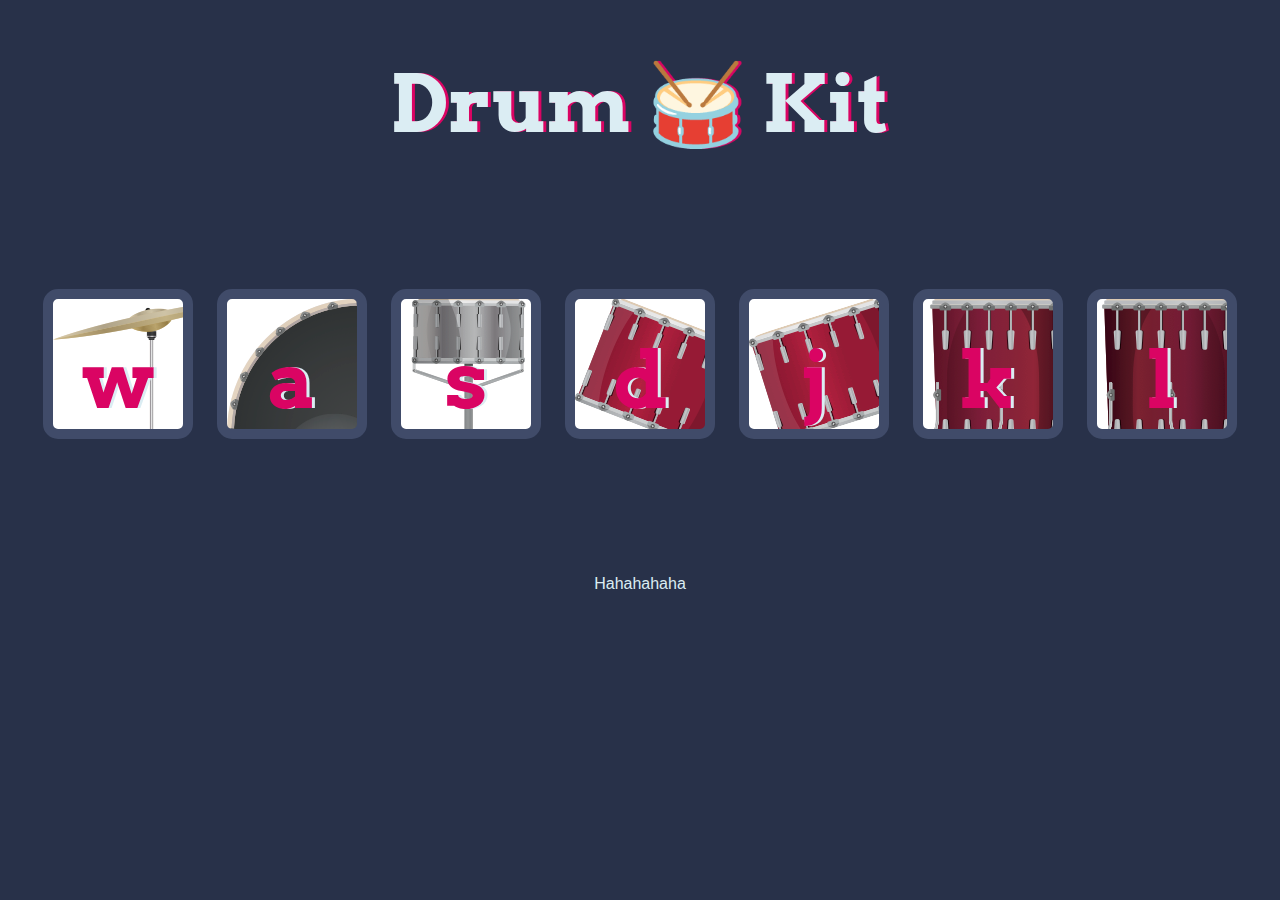
==== index.html @ 93a84a15 "some changes" ====
<!DOCTYPE html>
<html lang="en" dir="ltr">

<head>
  <meta charset="utf-8">
  <title>Drum Kit</title>
  <link rel="stylesheet" href="styles.css">
  <link href="https://fonts.googleapis.com/css?family=Arvo" rel="stylesheet">
</head>

<body>

  <h1 id="title">Drum 🥁 Kit</h1>
  <div class="set">
    <button class="w drum">w</button>
    <button class="a drum">a</button>
    <button class="s drum">s</button>
    <button class="d drum">d</button>
    <button class="j drum">j</button>
    <button class="k drum">k</button>
    <button class="l drum">l</button>
  </div>


  <footer>
    Hahahahaha
  </footer>
  <script src="index.js"></script>
</body>

</html>
---- styles.css ----
body {
  text-align: center;
  background-color: #283149;
}

h1 {
  font-size: 5rem;
  color: #DBEDF3;
  font-family: "Arvo", cursive;
  text-shadow: 3px 0 #DA0463;

}

footer {
  color: #DBEDF3;
  font-family: sans-serif;
}

.w {
  background-image: url(./images/crash.png);

}

.a {
  background-image: url(./images/kick.png);

}

.s {
  background-image: url(./images/snare.png);

}

.d {
  background-image: url(./images/tom1.png);
}

.j {
  background-image: url(./images/tom2.png);

}

.k {
  background-image: url(./images/tom3.png);

}

.l {
  background-image: url(./images/tom4.png);
}

.set {
  margin: 10% auto;
}

.game-over {
  background-color: red;
  opacity: 0.8;
}

.pressed {
  box-shadow: 0 3px 4px 0 #DBEDF3;
  opacity: 0.5;
}

.red {
  color: red;
}

.drum {
  outline: none;
  border: 10px solid #404B69;
  font-size: 5rem;
  font-family: 'Arvo', cursive;
  line-height: 2;
  font-weight: 900;
  color: #DA0463;
  text-shadow: 3px 0 #DBEDF3;
  border-radius: 15px;
  display: inline-block;
  width: 150px;
  height: 150px;
  text-align: center;
  margin: 10px;
  background-color: white;
}
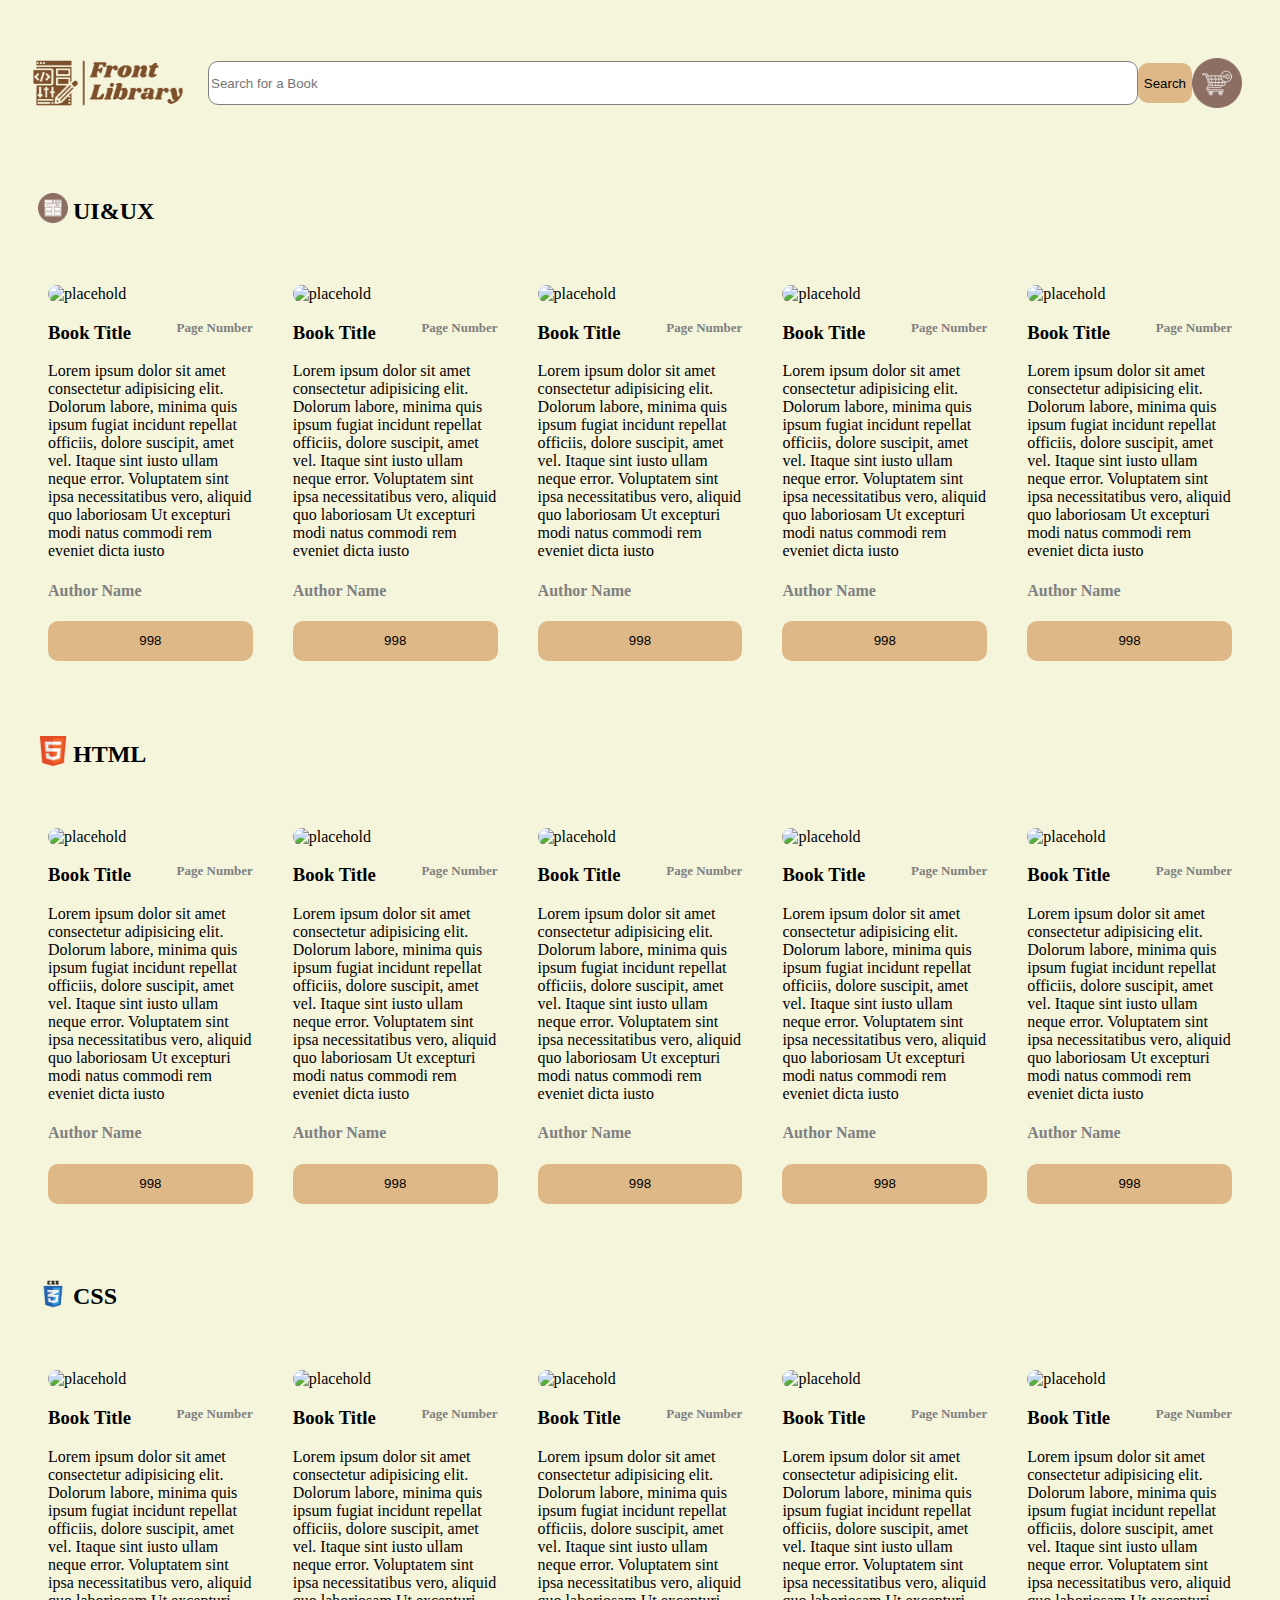
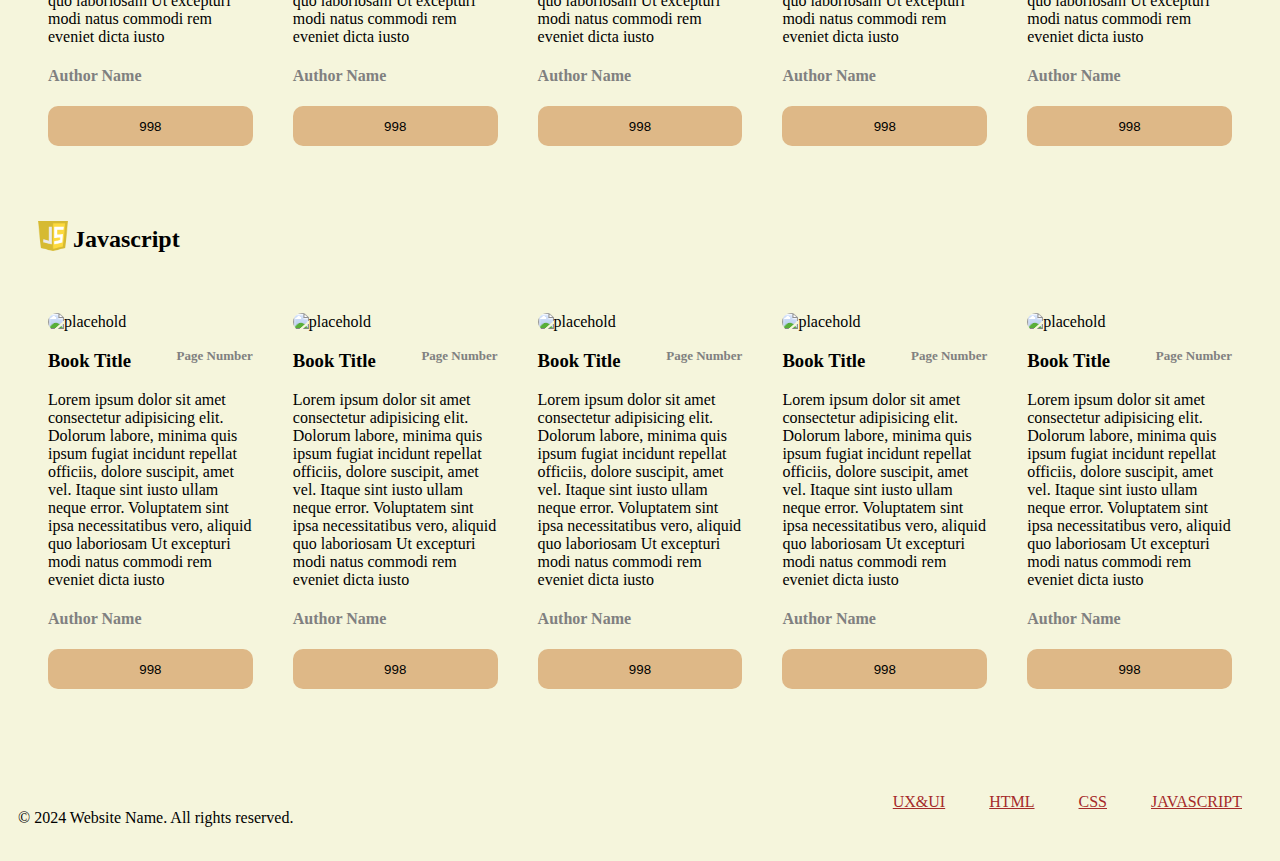
==== commit 8c376e75: "Changed proj" ====
--- a/index.html
+++ b/index.html
@@ -1,31 +1,390 @@
 <!DOCTYPE html>
-<html lang="en" dir="ltr">
-
+<html lang="en">
 <head>
-  <meta charset="utf-8">
-  <title>Drum Kit</title>
-  <link rel="stylesheet" href="styles.css">
-  <link href="https://fonts.googleapis.com/css?family=Arvo" rel="stylesheet">
+    <meta charset="UTF-8">
+    <meta name="viewport" content="width=device-width, initial-scale=1.0">
+    <link rel="stylesheet" href="style.css">
+    <link rel="apple-touch-icon" sizes="180x180" href="assets/favicon/apple-touch-icon.png">
+    <link rel="icon" type="image/png" sizes="32x32" href="assets/favicon/favicon-32x32.png">
+    <link rel="icon" type="image/png" sizes="16x16" href="assets/favicon/favicon-16x16.png">
+    <link rel="manifest" href="/site.webmanifest"> <!-- favicon -->
+    <title>Front Library</title>
 </head>
-
 <body>
-
-  <h1 id="title">Drum 🥁 Kit</h1>
-  <div class="set">
-    <button class="w drum">w</button>
-    <button class="a drum">a</button>
-    <button class="s drum">s</button>
-    <button class="d drum">d</button>
-    <button class="j drum">j</button>
-    <button class="k drum">k</button>
-    <button class="l drum">l</button>
-  </div>
-
-
-  <footer>
-    Hahahahaha
-  </footer>
-  <script src="index.js"></script>
+    <div class="container">
+        <!-- Head section -->
+        <header class="header">
+            <img class="logo" src="assets/img/logo.png" alt="UIUX logo" usemap="#home">
+            <map name="home">
+                <area shape="rect" coords="0,0,200,150" href="index.html">
+            </map>
+            <img class="shoppingChart" src="assets/img/shoppingChart.png" alt="shoppingChart" usemap="#shop">
+            <map name="shop">
+                <area shape="circle" coords="0,0,50,50" href="https://www.google.com/" target="_blank">
+            </map>
+            <input class="searchBar" type="text" Name="search" placeholder="Search for a Book">
+            <button class="searchButton">Search</button>
+        </header>
+        <!-- UX section -->
+        <header class="sub-logo" id="ux"> 
+            <img src="assets/img/UIUX.png" alt="CSS Logo">
+            <h2 class="subTitle">UI&UX</h2>
+        </header>
+        <section class="Box">
+            <div class="bookBox">
+                <img src="https:/placehold.co/250x250" alt="placehold">
+                <div class="titleContainer">
+                    <h3 class="bookTitle">Book Title</h3>
+                    <h4 class="pageNum">Page Number</h4>
+                </div>
+                <p class="description">Lorem ipsum dolor sit amet consectetur
+                    adipisicing elit. Dolorum labore, 
+                    minima quis ipsum fugiat incidunt repellat officiis,
+                dolore suscipit, amet vel. Itaque sint iusto ullam neque error.
+                Voluptatem sint ipsa necessitatibus vero, aliquid quo laboriosam 
+                Ut excepturi modi natus commodi rem eveniet dicta iusto</p>
+                <h4 class="authorName">Author Name</h4>
+                <button class="shoppingButton">998</button> 
+            </div>
+
+            <div class="bookBox">
+                <img src="https:/placehold.co/250x250" alt="placehold">
+                <div class="titleContainer">
+                    <h3 class="bookTitle">Book Title</h3>
+                    <h4 class="pageNum">Page Number</h4>
+                </div>
+                <p class="description">Lorem ipsum dolor sit amet consectetur
+                    adipisicing elit. Dolorum labore, 
+                    minima quis ipsum fugiat incidunt repellat officiis,
+                dolore suscipit, amet vel. Itaque sint iusto ullam neque error.
+                Voluptatem sint ipsa necessitatibus vero, aliquid quo laboriosam 
+                Ut excepturi modi natus commodi rem eveniet dicta iusto</p>
+                <h4 class="authorName">Author Name</h4>
+                <button class="shoppingButton">998</button> 
+            </div>
+
+            <div class="bookBox">
+                <img src="https:/placehold.co/250x250" alt="placehold">
+                <div class="titleContainer">
+                    <h3 class="bookTitle">Book Title</h3>
+                    <h4 class="pageNum">Page Number</h4>
+                </div>
+                <p class="description">Lorem ipsum dolor sit amet consectetur
+                    adipisicing elit. Dolorum labore, 
+                    minima quis ipsum fugiat incidunt repellat officiis,
+                dolore suscipit, amet vel. Itaque sint iusto ullam neque error.
+                Voluptatem sint ipsa necessitatibus vero, aliquid quo laboriosam 
+                Ut excepturi modi natus commodi rem eveniet dicta iusto</p>
+                <h4 class="authorName">Author Name</h4>
+                <button class="shoppingButton">998</button> 
+            </div>
+
+            <div class="bookBox">
+                <img src="https:/placehold.co/250x250" alt="placehold">
+                <div class="titleContainer">
+                    <h3 class="bookTitle">Book Title</h3>
+                    <h4 class="pageNum">Page Number</h4>
+                </div>
+                <p class="description">Lorem ipsum dolor sit amet consectetur
+                    adipisicing elit. Dolorum labore, 
+                    minima quis ipsum fugiat incidunt repellat officiis,
+                dolore suscipit, amet vel. Itaque sint iusto ullam neque error.
+                Voluptatem sint ipsa necessitatibus vero, aliquid quo laboriosam 
+                Ut excepturi modi natus commodi rem eveniet dicta iusto</p>
+                <h4 class="authorName">Author Name</h4>
+                <button class="shoppingButton">998</button> 
+            </div>
+
+            <div class="bookBox">
+                <img src="https:/placehold.co/250x250" alt="placehold">
+                <div class="titleContainer">
+                    <h3 class="bookTitle">Book Title</h3>
+                    <h4 class="pageNum">Page Number</h4>
+                </div>
+                <p class="description">Lorem ipsum dolor sit amet consectetur
+                    adipisicing elit. Dolorum labore, 
+                    minima quis ipsum fugiat incidunt repellat officiis,
+                dolore suscipit, amet vel. Itaque sint iusto ullam neque error.
+                Voluptatem sint ipsa necessitatibus vero, aliquid quo laboriosam 
+                Ut excepturi modi natus commodi rem eveniet dicta iusto</p>
+                <h4 class="authorName">Author Name</h4>
+                <button class="shoppingButton">998</button> 
+            </div>
+        </section>
+
+        <!-- Html section -->
+        <header class="sub-logo" id="html">
+            <img src="assets/img/html-logo.png" alt="HTML Logo">
+            <h2 class="subTitle">HTML</h2>
+        </header>
+        <section class="Box">
+            <div class="bookBox">
+                <img src="https:/placehold.co/250x250" alt="placehold">
+                <div class="titleContainer">
+                    <h3 class="bookTitle">Book Title</h3>
+                    <h4 class="pageNum">Page Number</h4>
+                </div>
+                <p class="description">Lorem ipsum dolor sit amet consectetur
+                    adipisicing elit. Dolorum labore, 
+                    minima quis ipsum fugiat incidunt repellat officiis,
+                dolore suscipit, amet vel. Itaque sint iusto ullam neque error.
+                Voluptatem sint ipsa necessitatibus vero, aliquid quo laboriosam 
+                Ut excepturi modi natus commodi rem eveniet dicta iusto</p>
+                <h4 class="authorName">Author Name</h4>
+                <button class="shoppingButton">998</button> 
+            </div>
+
+            <div class="bookBox">
+                <img src="https:/placehold.co/250x250" alt="placehold">
+                <div class="titleContainer">
+                    <h3 class="bookTitle">Book Title</h3>
+                    <h4 class="pageNum">Page Number</h4>
+                </div>
+                <p class="description">Lorem ipsum dolor sit amet consectetur
+                    adipisicing elit. Dolorum labore, 
+                    minima quis ipsum fugiat incidunt repellat officiis,
+                dolore suscipit, amet vel. Itaque sint iusto ullam neque error.
+                Voluptatem sint ipsa necessitatibus vero, aliquid quo laboriosam 
+                Ut excepturi modi natus commodi rem eveniet dicta iusto</p>
+                <h4 class="authorName">Author Name</h4>
+                <button class="shoppingButton">998</button> 
+            </div>
+
+            <div class="bookBox">
+                <img src="https:/placehold.co/250x250" alt="placehold">
+                <div class="titleContainer">
+                    <h3 class="bookTitle">Book Title</h3>
+                    <h4 class="pageNum">Page Number</h4>
+                </div>
+                <p class="description">Lorem ipsum dolor sit amet consectetur
+                    adipisicing elit. Dolorum labore, 
+                    minima quis ipsum fugiat incidunt repellat officiis,
+                dolore suscipit, amet vel. Itaque sint iusto ullam neque error.
+                Voluptatem sint ipsa necessitatibus vero, aliquid quo laboriosam 
+                Ut excepturi modi natus commodi rem eveniet dicta iusto</p>
+                <h4 class="authorName">Author Name</h4>
+                <button class="shoppingButton">998</button> 
+            </div>
+
+            <div class="bookBox">
+                <img src="https:/placehold.co/250x250" alt="placehold">
+                <div class="titleContainer">
+                    <h3 class="bookTitle">Book Title</h3>
+                    <h4 class="pageNum">Page Number</h4>
+                </div>
+                <p class="description">Lorem ipsum dolor sit amet consectetur
+                    adipisicing elit. Dolorum labore, 
+                    minima quis ipsum fugiat incidunt repellat officiis,
+                dolore suscipit, amet vel. Itaque sint iusto ullam neque error.
+                Voluptatem sint ipsa necessitatibus vero, aliquid quo laboriosam 
+                Ut excepturi modi natus commodi rem eveniet dicta iusto</p>
+                <h4 class="authorName">Author Name</h4>
+                <button class="shoppingButton">998</button> 
+            </div>
+
+            <div class="bookBox">
+                <img src="https:/placehold.co/250x250" alt="placehold">
+                <div class="titleContainer">
+                    <h3 class="bookTitle">Book Title</h3>
+                    <h4 class="pageNum">Page Number</h4>
+                </div>
+                <p class="description">Lorem ipsum dolor sit amet consectetur
+                    adipisicing elit. Dolorum labore, 
+                    minima quis ipsum fugiat incidunt repellat officiis,
+                dolore suscipit, amet vel. Itaque sint iusto ullam neque error.
+                Voluptatem sint ipsa necessitatibus vero, aliquid quo laboriosam 
+                Ut excepturi modi natus commodi rem eveniet dicta iusto</p>
+                <h4 class="authorName">Author Name</h4>
+                <button class="shoppingButton">998</button> 
+            </div>
+        </section>
+
+        <!-- css section -->
+        <header class="sub-logo" id="css">
+            <img src="assets/img/css-logo.png" alt="css Logo">
+            <h2 class="subTitle">CSS</h2>
+        </header>
+        <section class="Box">
+            <div class="bookBox">
+                <img src="https:/placehold.co/250x250" alt="placehold">
+                <div class="titleContainer">
+                    <h3 class="bookTitle">Book Title</h3>
+                    <h4 class="pageNum">Page Number</h4>
+                </div>
+                <p class="description">Lorem ipsum dolor sit amet consectetur
+                    adipisicing elit. Dolorum labore, 
+                    minima quis ipsum fugiat incidunt repellat officiis,
+                dolore suscipit, amet vel. Itaque sint iusto ullam neque error.
+                Voluptatem sint ipsa necessitatibus vero, aliquid quo laboriosam 
+                Ut excepturi modi natus commodi rem eveniet dicta iusto</p>
+                <h4 class="authorName">Author Name</h4>
+                <button class="shoppingButton">998</button> 
+            </div>
+
+            <div class="bookBox">
+                <img src="https:/placehold.co/250x250" alt="placehold">
+                <div class="titleContainer">
+                    <h3 class="bookTitle">Book Title</h3>
+                    <h4 class="pageNum">Page Number</h4>
+                </div>
+                <p class="description">Lorem ipsum dolor sit amet consectetur
+                    adipisicing elit. Dolorum labore, 
+                    minima quis ipsum fugiat incidunt repellat officiis,
+                dolore suscipit, amet vel. Itaque sint iusto ullam neque error.
+                Voluptatem sint ipsa necessitatibus vero, aliquid quo laboriosam 
+                Ut excepturi modi natus commodi rem eveniet dicta iusto</p>
+                <h4 class="authorName">Author Name</h4>
+                <button class="shoppingButton">998</button> 
+            </div>
+
+            <div class="bookBox">
+                <img src="https:/placehold.co/250x250" alt="placehold">
+                <div class="titleContainer">
+                    <h3 class="bookTitle">Book Title</h3>
+                    <h4 class="pageNum">Page Number</h4>
+                </div>
+                <p class="description">Lorem ipsum dolor sit amet consectetur
+                    adipisicing elit. Dolorum labore, 
+                    minima quis ipsum fugiat incidunt repellat officiis,
+                dolore suscipit, amet vel. Itaque sint iusto ullam neque error.
+                Voluptatem sint ipsa necessitatibus vero, aliquid quo laboriosam 
+                Ut excepturi modi natus commodi rem eveniet dicta iusto</p>
+                <h4 class="authorName">Author Name</h4>
+                <button class="shoppingButton">998</button> 
+            </div>
+
+            <div class="bookBox">
+                <img src="https:/placehold.co/250x250" alt="placehold">
+                <div class="titleContainer">
+                    <h3 class="bookTitle">Book Title</h3>
+                    <h4 class="pageNum">Page Number</h4>
+                </div>
+                <p class="description">Lorem ipsum dolor sit amet consectetur
+                    adipisicing elit. Dolorum labore, 
+                    minima quis ipsum fugiat incidunt repellat officiis,
+                dolore suscipit, amet vel. Itaque sint iusto ullam neque error.
+                Voluptatem sint ipsa necessitatibus vero, aliquid quo laboriosam 
+                Ut excepturi modi natus commodi rem eveniet dicta iusto</p>
+                <h4 class="authorName">Author Name</h4>
+                <button class="shoppingButton">998</button> 
+            </div>
+
+            <div class="bookBox">
+                <img src="https:/placehold.co/250x250" alt="placehold">
+                <div class="titleContainer">
+                    <h3 class="bookTitle">Book Title</h3>
+                    <h4 class="pageNum">Page Number</h4>
+                </div>
+                <p class="description">Lorem ipsum dolor sit amet consectetur
+                    adipisicing elit. Dolorum labore, 
+                    minima quis ipsum fugiat incidunt repellat officiis,
+                dolore suscipit, amet vel. Itaque sint iusto ullam neque error.
+                Voluptatem sint ipsa necessitatibus vero, aliquid quo laboriosam 
+                Ut excepturi modi natus commodi rem eveniet dicta iusto</p>
+                <h4 class="authorName">Author Name</h4>
+                <button class="shoppingButton">998</button> 
+            </div>
+        </section>
+
+        <!-- javascript section -->
+        <header class="sub-logo" id="js">
+            <img src="assets/img/js-logo.png" alt="JS Logo">
+            <h2 class="subTitle">Javascript</h2>
+        </header>
+        <section class="Box">
+            <div class="bookBox">
+                <img src="https:/placehold.co/250x250" alt="placehold">
+                <div class="titleContainer">
+                    <h3 class="bookTitle">Book Title</h3>
+                    <h4 class="pageNum">Page Number</h4>
+                </div>
+                <p class="description">Lorem ipsum dolor sit amet consectetur
+                    adipisicing elit. Dolorum labore, 
+                    minima quis ipsum fugiat incidunt repellat officiis,
+                dolore suscipit, amet vel. Itaque sint iusto ullam neque error.
+                Voluptatem sint ipsa necessitatibus vero, aliquid quo laboriosam 
+                Ut excepturi modi natus commodi rem eveniet dicta iusto</p>
+                <h4 class="authorName">Author Name</h4>
+                <button class="shoppingButton">998</button> 
+            </div>
+
+            <div class="bookBox">
+                <img src="https:/placehold.co/250x250" alt="placehold">
+                <div class="titleContainer">
+                    <h3 class="bookTitle">Book Title</h3>
+                    <h4 class="pageNum">Page Number</h4>
+                </div>
+                <p class="description">Lorem ipsum dolor sit amet consectetur
+                    adipisicing elit. Dolorum labore, 
+                    minima quis ipsum fugiat incidunt repellat officiis,
+                dolore suscipit, amet vel. Itaque sint iusto ullam neque error.
+                Voluptatem sint ipsa necessitatibus vero, aliquid quo laboriosam 
+                Ut excepturi modi natus commodi rem eveniet dicta iusto</p>
+                <h4 class="authorName">Author Name</h4>
+                <button class="shoppingButton">998</button> 
+            </div>
+
+            <div class="bookBox">
+                <img src="https:/placehold.co/250x250" alt="placehold">
+                <div class="titleContainer">
+                    <h3 class="bookTitle">Book Title</h3>
+                    <h4 class="pageNum">Page Number</h4>
+                </div>
+                <p class="description">Lorem ipsum dolor sit amet consectetur
+                    adipisicing elit. Dolorum labore, 
+                    minima quis ipsum fugiat incidunt repellat officiis,
+                dolore suscipit, amet vel. Itaque sint iusto ullam neque error.
+                Voluptatem sint ipsa necessitatibus vero, aliquid quo laboriosam 
+                Ut excepturi modi natus commodi rem eveniet dicta iusto</p>
+                <h4 class="authorName">Author Name</h4>
+                <button class="shoppingButton">998</button> 
+            </div>
+
+            <div class="bookBox">
+                <img src="https:/placehold.co/250x250" alt="placehold">
+                <div class="titleContainer">
+                    <h3 class="bookTitle">Book Title</h3>
+                    <h4 class="pageNum">Page Number</h4>
+                </div>
+                <p class="description">Lorem ipsum dolor sit amet consectetur
+                    adipisicing elit. Dolorum labore, 
+                    minima quis ipsum fugiat incidunt repellat officiis,
+                dolore suscipit, amet vel. Itaque sint iusto ullam neque error.
+                Voluptatem sint ipsa necessitatibus vero, aliquid quo laboriosam 
+                Ut excepturi modi natus commodi rem eveniet dicta iusto</p>
+                <h4 class="authorName">Author Name</h4>
+                <button class="shoppingButton">998</button> 
+            </div>
+
+            <div class="bookBox">
+                <img src="https:/placehold.co/250x250" alt="placehold">
+                <div class="titleContainer">
+                    <h3 class="bookTitle">Book Title</h3>
+                    <h4 class="pageNum">Page Number</h4>
+                </div>
+                <p class="description">Lorem ipsum dolor sit amet consectetur
+                    adipisicing elit. Dolorum labore, 
+                    minima quis ipsum fugiat incidunt repellat officiis,
+                dolore suscipit, amet vel. Itaque sint iusto ullam neque error.
+                Voluptatem sint ipsa necessitatibus vero, aliquid quo laboriosam 
+                Ut excepturi modi natus commodi rem eveniet dicta iusto</p>
+                <h4 class="authorName">Author Name</h4>
+                <button class="shoppingButton">998</button> 
+            </div>
+        </section>
+        <br><br><br>
+
+        <!-- End of website section -->
+        <footer>
+            <p>&copy; 2024 Website Name. All rights reserved.</p>
+            <nav>
+                <a href="#ux">UX&UI</a>
+                <a href="#html">HTML</a>
+                <a href="#css">CSS</a>
+                <a href="#js">JAVASCRIPT</a>
+                
+            </nav>
+        </footer>
+    </div>
 </body>
-
-</html>
+</html>--- a/style.css
+++ b/style.css
@@ -0,0 +1,220 @@
+body{
+    background-color: beige;
+}
+
+.container{
+    display : flex;
+    flex-direction : column;
+}
+
+.header {
+    display: flex;
+    justify-content: space-between;
+    align-items: center;
+}
+
+.logo{
+    order: 1;
+    width: 200px;
+    height: 150px;
+
+}
+
+.shoppingChart{
+    order: 4;
+    width: 50px;
+    height: 50px;
+    margin-right: 30px;
+
+}
+
+.shoppingChart:hover{
+    transform: scale(1.1);
+}
+
+.searchBar{
+    order: 2;
+    width: 75%;
+    height: 40px;
+    border-radius: 10px;
+    border: 0.5px solid gray;
+
+}
+
+.searchBar:hover{
+    border: 1px solid black;
+}
+
+.searchButton{
+    order: 3;
+    height: 40px;
+    background-color: burlywood;
+    border-radius: 10px;
+    border: none;
+}
+
+.subTitle{
+    font-size: 24px;
+}
+
+.Box{
+    margin : 10px;
+    padding : 10px;
+    display: flex;
+}
+
+.bookBox{
+    border : none;
+    margin : 10px;
+    padding : 10px;
+    display: flex;
+    flex-direction : column;
+    border-radius: 10px;
+    transition: transform 0.5s;
+}
+
+.bookBox:hover{
+    transform: scale(1.1);
+    box-shadow: 5px 5px 5px 5px gray;
+}
+
+.sub-logo{
+    display: flex;
+    flex-direction: row;
+    margin-top: 20px;
+    margin-bottom: 0px;
+}
+
+.sub-logo img{
+    width: 30px;
+    height: 30px;
+    margin-left: 30px;
+    margin-right: 5px;
+    margin-top: 15px
+}
+
+.bookBox img{
+    border-radius: 10px;
+}
+
+.titleContainer{
+    display: flex;
+    flex-direction: row;
+    justify-content: space-between;
+}
+
+.pageNum{
+    color: gray;
+    font-size: small;
+}
+
+.description{
+    margin: 0;
+}
+
+.authorName{
+    color: gray;
+    font-size: medium;
+}
+
+.shoppingButton{
+    height: 40px;
+    background-color: burlywood;
+    border-radius: 10px;
+    border: none;
+}
+
+.shoppingButton:hover, .searchButton:hover{
+    background-color: brown;
+    color: white;
+}
+
+footer{
+    display: flex;
+    justify-content: space-between;
+    padding: 10px;
+}
+
+footer a{
+    margin: 20px;
+    color: brown;
+}
+
+/* media queries */
+@media (max-width: 600px) {
+
+    .logo{
+        width: 120px;
+        height: 100px;
+        order: 0;
+    }
+
+    .shoppingChart{
+        width: 30px;
+        height: 30px;
+    }
+
+    .searchBar{
+        order: 1;
+        width: 200px;
+        height: 25px;
+        font-size: 10px;
+    }
+
+    .searchButton{
+        order: 2;
+        height: 25px;
+        font-size: 10px;
+        visibility: hidden;
+    }
+
+    .subTitle{
+        font-size: 18px;
+        width: 100px;
+        margin-top: 8px;
+        margin-left: 8px;
+    }
+
+    .Box{
+        flex-direction: column;
+        width: 90%;
+
+
+    }
+
+    .bookBox{
+        width: 90%;
+    }
+
+    .sub-logo{
+       margin-left: 18px; 
+
+    }
+
+    .sub-logo img{
+        margin-left: 0px;
+        margin-right: 0px;
+        margin-top: 0px;
+    }
+
+    .titleContainer{
+        flex-direction: column;
+    }
+
+    .description{
+        margin-top: 10px;
+
+    }
+
+    footer{
+        flex-direction: column;
+        width: 80%;
+    }
+
+    footer a{
+        margin: 2px;
+    }
+
+
+
+}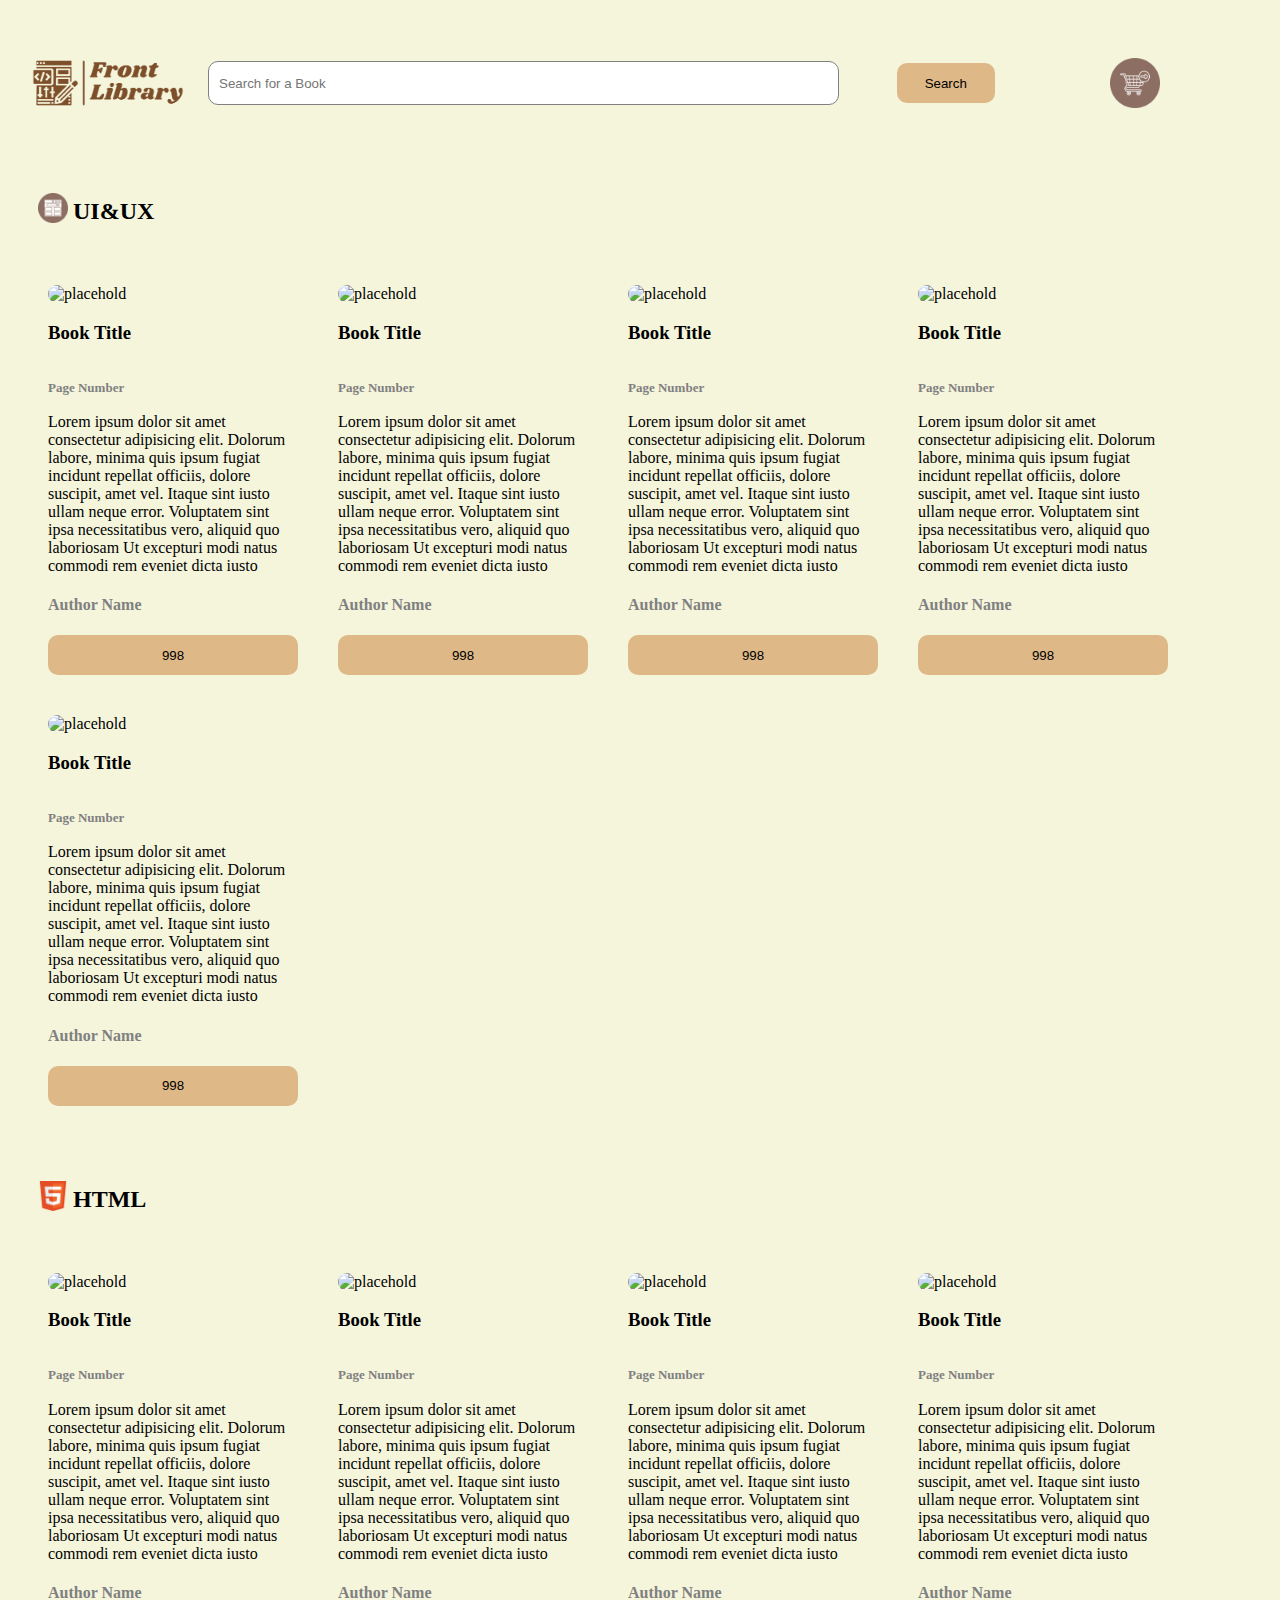
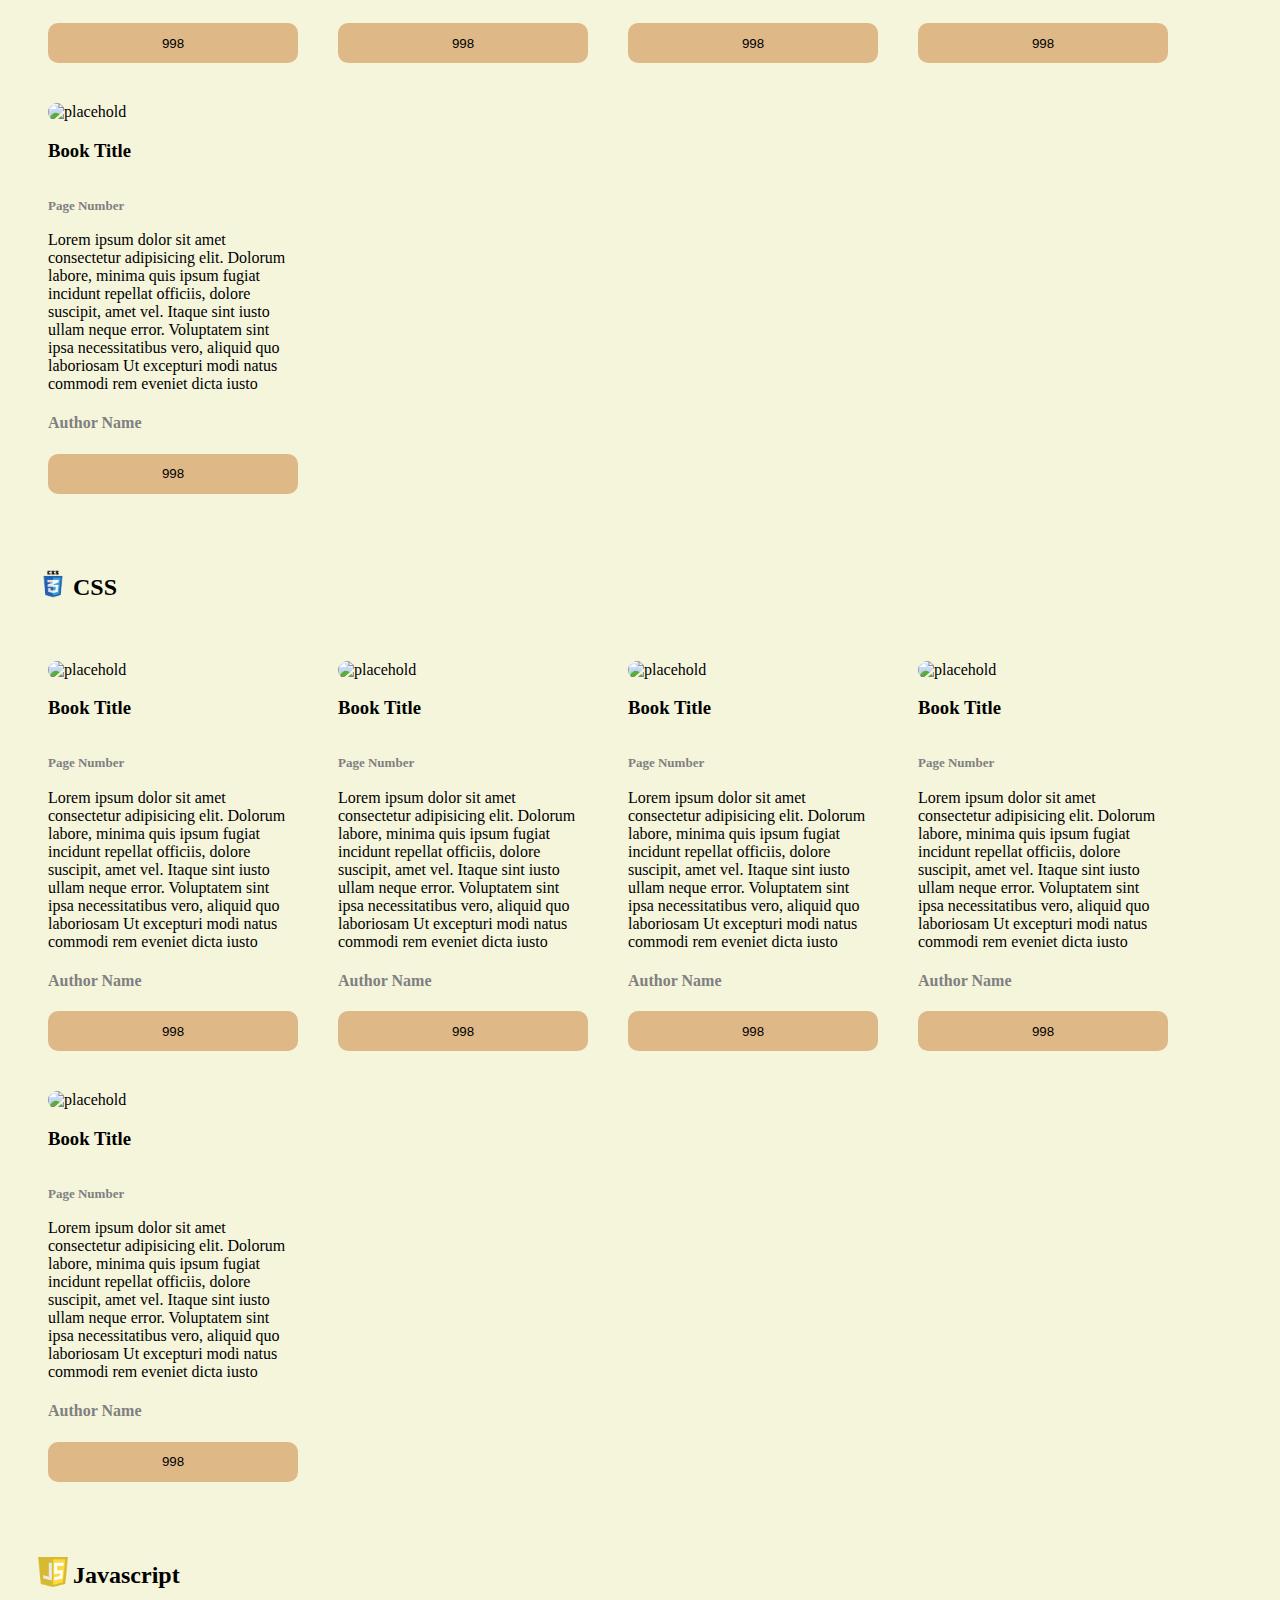
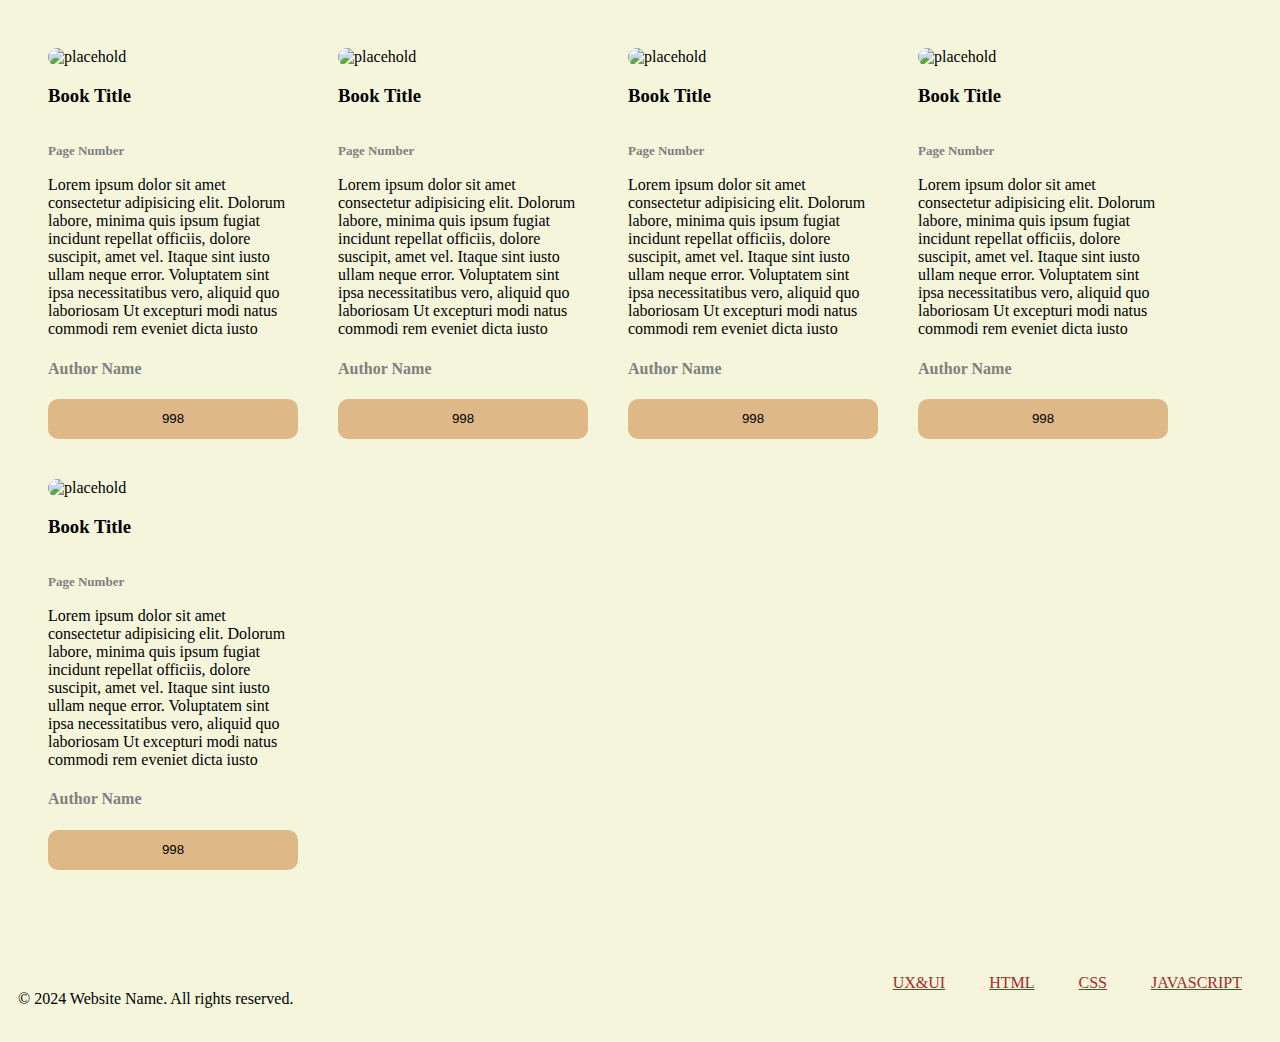
==== commit a64cd6bb: "Added shopping chart page" ====
--- a/index.html
+++ b/index.html
@@ -3,6 +3,7 @@
 <head>
     <meta charset="UTF-8">
     <meta name="viewport" content="width=device-width, initial-scale=1.0">
+    <meta name="description" content="Your Frontend Book Store">
     <link rel="stylesheet" href="style.css">
     <link rel="apple-touch-icon" sizes="180x180" href="assets/favicon/apple-touch-icon.png">
     <link rel="icon" type="image/png" sizes="32x32" href="assets/favicon/favicon-32x32.png">
@@ -16,11 +17,11 @@
         <header class="header">
             <img class="logo" src="assets/img/logo.png" alt="UIUX logo" usemap="#home">
             <map name="home">
-                <area shape="rect" coords="0,0,200,150" href="index.html">
+                <area shape="rect" coords="0,0,200,150" href="index.html" alt="UIUX logo">
             </map>
             <img class="shoppingChart" src="assets/img/shoppingChart.png" alt="shoppingChart" usemap="#shop">
             <map name="shop">
-                <area shape="circle" coords="0,0,50,50" href="https://www.google.com/" target="_blank">
+                <area shape="circle" coords="0,50,50" href="shoppingChart.html" target="_blank" alt="shoppingChart">
             </map>
             <input class="searchBar" type="text" Name="search" placeholder="Search for a Book">
             <button class="searchButton">Search</button>
@@ -32,71 +33,71 @@
         </header>
         <section class="Box">
             <div class="bookBox">
-                <img src="https:/placehold.co/250x250" alt="placehold">
-                <div class="titleContainer">
-                    <h3 class="bookTitle">Book Title</h3>
-                    <h4 class="pageNum">Page Number</h4>
-                </div>
-                <p class="description">Lorem ipsum dolor sit amet consectetur
-                    adipisicing elit. Dolorum labore, 
-                    minima quis ipsum fugiat incidunt repellat officiis,
-                dolore suscipit, amet vel. Itaque sint iusto ullam neque error.
-                Voluptatem sint ipsa necessitatibus vero, aliquid quo laboriosam 
-                Ut excepturi modi natus commodi rem eveniet dicta iusto</p>
-                <h4 class="authorName">Author Name</h4>
-                <button class="shoppingButton">998</button> 
-            </div>
-
-            <div class="bookBox">
-                <img src="https:/placehold.co/250x250" alt="placehold">
-                <div class="titleContainer">
-                    <h3 class="bookTitle">Book Title</h3>
-                    <h4 class="pageNum">Page Number</h4>
-                </div>
-                <p class="description">Lorem ipsum dolor sit amet consectetur
-                    adipisicing elit. Dolorum labore, 
-                    minima quis ipsum fugiat incidunt repellat officiis,
-                dolore suscipit, amet vel. Itaque sint iusto ullam neque error.
-                Voluptatem sint ipsa necessitatibus vero, aliquid quo laboriosam 
-                Ut excepturi modi natus commodi rem eveniet dicta iusto</p>
-                <h4 class="authorName">Author Name</h4>
-                <button class="shoppingButton">998</button> 
-            </div>
-
-            <div class="bookBox">
-                <img src="https:/placehold.co/250x250" alt="placehold">
-                <div class="titleContainer">
-                    <h3 class="bookTitle">Book Title</h3>
-                    <h4 class="pageNum">Page Number</h4>
-                </div>
-                <p class="description">Lorem ipsum dolor sit amet consectetur
-                    adipisicing elit. Dolorum labore, 
-                    minima quis ipsum fugiat incidunt repellat officiis,
-                dolore suscipit, amet vel. Itaque sint iusto ullam neque error.
-                Voluptatem sint ipsa necessitatibus vero, aliquid quo laboriosam 
-                Ut excepturi modi natus commodi rem eveniet dicta iusto</p>
-                <h4 class="authorName">Author Name</h4>
-                <button class="shoppingButton">998</button> 
-            </div>
-
-            <div class="bookBox">
-                <img src="https:/placehold.co/250x250" alt="placehold">
-                <div class="titleContainer">
-                    <h3 class="bookTitle">Book Title</h3>
-                    <h4 class="pageNum">Page Number</h4>
-                </div>
-                <p class="description">Lorem ipsum dolor sit amet consectetur
-                    adipisicing elit. Dolorum labore, 
-                    minima quis ipsum fugiat incidunt repellat officiis,
-                dolore suscipit, amet vel. Itaque sint iusto ullam neque error.
-                Voluptatem sint ipsa necessitatibus vero, aliquid quo laboriosam 
-                Ut excepturi modi natus commodi rem eveniet dicta iusto</p>
-                <h4 class="authorName">Author Name</h4>
-                <button class="shoppingButton">998</button> 
-            </div>
-
-            <div class="bookBox">
-                <img src="https:/placehold.co/250x250" alt="placehold">
+                <img src="https://placehold.co/250x250" alt="placehold">
+                <div class="titleContainer">
+                    <h3 class="bookTitle">Book Title</h3>
+                    <h4 class="pageNum">Page Number</h4>
+                </div>
+                <p class="description">Lorem ipsum dolor sit amet consectetur
+                    adipisicing elit. Dolorum labore, 
+                    minima quis ipsum fugiat incidunt repellat officiis,
+                dolore suscipit, amet vel. Itaque sint iusto ullam neque error.
+                Voluptatem sint ipsa necessitatibus vero, aliquid quo laboriosam 
+                Ut excepturi modi natus commodi rem eveniet dicta iusto</p>
+                <h4 class="authorName">Author Name</h4>
+                <button class="shoppingButton">998</button> 
+            </div>
+
+            <div class="bookBox">
+                <img src="https://placehold.co/250x250" alt="placehold">
+                <div class="titleContainer">
+                    <h3 class="bookTitle">Book Title</h3>
+                    <h4 class="pageNum">Page Number</h4>
+                </div>
+                <p class="description">Lorem ipsum dolor sit amet consectetur
+                    adipisicing elit. Dolorum labore, 
+                    minima quis ipsum fugiat incidunt repellat officiis,
+                dolore suscipit, amet vel. Itaque sint iusto ullam neque error.
+                Voluptatem sint ipsa necessitatibus vero, aliquid quo laboriosam 
+                Ut excepturi modi natus commodi rem eveniet dicta iusto</p>
+                <h4 class="authorName">Author Name</h4>
+                <button class="shoppingButton">998</button> 
+            </div>
+
+            <div class="bookBox">
+                <img src="https://placehold.co/250x250" alt="placehold">
+                <div class="titleContainer">
+                    <h3 class="bookTitle">Book Title</h3>
+                    <h4 class="pageNum">Page Number</h4>
+                </div>
+                <p class="description">Lorem ipsum dolor sit amet consectetur
+                    adipisicing elit. Dolorum labore, 
+                    minima quis ipsum fugiat incidunt repellat officiis,
+                dolore suscipit, amet vel. Itaque sint iusto ullam neque error.
+                Voluptatem sint ipsa necessitatibus vero, aliquid quo laboriosam 
+                Ut excepturi modi natus commodi rem eveniet dicta iusto</p>
+                <h4 class="authorName">Author Name</h4>
+                <button class="shoppingButton">998</button> 
+            </div>
+
+            <div class="bookBox">
+                <img src="https://placehold.co/250x250" alt="placehold">
+                <div class="titleContainer">
+                    <h3 class="bookTitle">Book Title</h3>
+                    <h4 class="pageNum">Page Number</h4>
+                </div>
+                <p class="description">Lorem ipsum dolor sit amet consectetur
+                    adipisicing elit. Dolorum labore, 
+                    minima quis ipsum fugiat incidunt repellat officiis,
+                dolore suscipit, amet vel. Itaque sint iusto ullam neque error.
+                Voluptatem sint ipsa necessitatibus vero, aliquid quo laboriosam 
+                Ut excepturi modi natus commodi rem eveniet dicta iusto</p>
+                <h4 class="authorName">Author Name</h4>
+                <button class="shoppingButton">998</button> 
+            </div>
+
+            <div class="bookBox">
+                <img src="https://placehold.co/250x250" alt="placehold">
                 <div class="titleContainer">
                     <h3 class="bookTitle">Book Title</h3>
                     <h4 class="pageNum">Page Number</h4>
@@ -119,71 +120,71 @@
         </header>
         <section class="Box">
             <div class="bookBox">
-                <img src="https:/placehold.co/250x250" alt="placehold">
-                <div class="titleContainer">
-                    <h3 class="bookTitle">Book Title</h3>
-                    <h4 class="pageNum">Page Number</h4>
-                </div>
-                <p class="description">Lorem ipsum dolor sit amet consectetur
-                    adipisicing elit. Dolorum labore, 
-                    minima quis ipsum fugiat incidunt repellat officiis,
-                dolore suscipit, amet vel. Itaque sint iusto ullam neque error.
-                Voluptatem sint ipsa necessitatibus vero, aliquid quo laboriosam 
-                Ut excepturi modi natus commodi rem eveniet dicta iusto</p>
-                <h4 class="authorName">Author Name</h4>
-                <button class="shoppingButton">998</button> 
-            </div>
-
-            <div class="bookBox">
-                <img src="https:/placehold.co/250x250" alt="placehold">
-                <div class="titleContainer">
-                    <h3 class="bookTitle">Book Title</h3>
-                    <h4 class="pageNum">Page Number</h4>
-                </div>
-                <p class="description">Lorem ipsum dolor sit amet consectetur
-                    adipisicing elit. Dolorum labore, 
-                    minima quis ipsum fugiat incidunt repellat officiis,
-                dolore suscipit, amet vel. Itaque sint iusto ullam neque error.
-                Voluptatem sint ipsa necessitatibus vero, aliquid quo laboriosam 
-                Ut excepturi modi natus commodi rem eveniet dicta iusto</p>
-                <h4 class="authorName">Author Name</h4>
-                <button class="shoppingButton">998</button> 
-            </div>
-
-            <div class="bookBox">
-                <img src="https:/placehold.co/250x250" alt="placehold">
-                <div class="titleContainer">
-                    <h3 class="bookTitle">Book Title</h3>
-                    <h4 class="pageNum">Page Number</h4>
-                </div>
-                <p class="description">Lorem ipsum dolor sit amet consectetur
-                    adipisicing elit. Dolorum labore, 
-                    minima quis ipsum fugiat incidunt repellat officiis,
-                dolore suscipit, amet vel. Itaque sint iusto ullam neque error.
-                Voluptatem sint ipsa necessitatibus vero, aliquid quo laboriosam 
-                Ut excepturi modi natus commodi rem eveniet dicta iusto</p>
-                <h4 class="authorName">Author Name</h4>
-                <button class="shoppingButton">998</button> 
-            </div>
-
-            <div class="bookBox">
-                <img src="https:/placehold.co/250x250" alt="placehold">
-                <div class="titleContainer">
-                    <h3 class="bookTitle">Book Title</h3>
-                    <h4 class="pageNum">Page Number</h4>
-                </div>
-                <p class="description">Lorem ipsum dolor sit amet consectetur
-                    adipisicing elit. Dolorum labore, 
-                    minima quis ipsum fugiat incidunt repellat officiis,
-                dolore suscipit, amet vel. Itaque sint iusto ullam neque error.
-                Voluptatem sint ipsa necessitatibus vero, aliquid quo laboriosam 
-                Ut excepturi modi natus commodi rem eveniet dicta iusto</p>
-                <h4 class="authorName">Author Name</h4>
-                <button class="shoppingButton">998</button> 
-            </div>
-
-            <div class="bookBox">
-                <img src="https:/placehold.co/250x250" alt="placehold">
+                <img src="https://placehold.co/250x250" alt="placehold">
+                <div class="titleContainer">
+                    <h3 class="bookTitle">Book Title</h3>
+                    <h4 class="pageNum">Page Number</h4>
+                </div>
+                <p class="description">Lorem ipsum dolor sit amet consectetur
+                    adipisicing elit. Dolorum labore, 
+                    minima quis ipsum fugiat incidunt repellat officiis,
+                dolore suscipit, amet vel. Itaque sint iusto ullam neque error.
+                Voluptatem sint ipsa necessitatibus vero, aliquid quo laboriosam 
+                Ut excepturi modi natus commodi rem eveniet dicta iusto</p>
+                <h4 class="authorName">Author Name</h4>
+                <button class="shoppingButton">998</button> 
+            </div>
+
+            <div class="bookBox">
+                <img src="https://placehold.co/250x250" alt="placehold">
+                <div class="titleContainer">
+                    <h3 class="bookTitle">Book Title</h3>
+                    <h4 class="pageNum">Page Number</h4>
+                </div>
+                <p class="description">Lorem ipsum dolor sit amet consectetur
+                    adipisicing elit. Dolorum labore, 
+                    minima quis ipsum fugiat incidunt repellat officiis,
+                dolore suscipit, amet vel. Itaque sint iusto ullam neque error.
+                Voluptatem sint ipsa necessitatibus vero, aliquid quo laboriosam 
+                Ut excepturi modi natus commodi rem eveniet dicta iusto</p>
+                <h4 class="authorName">Author Name</h4>
+                <button class="shoppingButton">998</button> 
+            </div>
+
+            <div class="bookBox">
+                <img src="https://placehold.co/250x250" alt="placehold">
+                <div class="titleContainer">
+                    <h3 class="bookTitle">Book Title</h3>
+                    <h4 class="pageNum">Page Number</h4>
+                </div>
+                <p class="description">Lorem ipsum dolor sit amet consectetur
+                    adipisicing elit. Dolorum labore, 
+                    minima quis ipsum fugiat incidunt repellat officiis,
+                dolore suscipit, amet vel. Itaque sint iusto ullam neque error.
+                Voluptatem sint ipsa necessitatibus vero, aliquid quo laboriosam 
+                Ut excepturi modi natus commodi rem eveniet dicta iusto</p>
+                <h4 class="authorName">Author Name</h4>
+                <button class="shoppingButton">998</button> 
+            </div>
+
+            <div class="bookBox">
+                <img src="https://placehold.co/250x250" alt="placehold">
+                <div class="titleContainer">
+                    <h3 class="bookTitle">Book Title</h3>
+                    <h4 class="pageNum">Page Number</h4>
+                </div>
+                <p class="description">Lorem ipsum dolor sit amet consectetur
+                    adipisicing elit. Dolorum labore, 
+                    minima quis ipsum fugiat incidunt repellat officiis,
+                dolore suscipit, amet vel. Itaque sint iusto ullam neque error.
+                Voluptatem sint ipsa necessitatibus vero, aliquid quo laboriosam 
+                Ut excepturi modi natus commodi rem eveniet dicta iusto</p>
+                <h4 class="authorName">Author Name</h4>
+                <button class="shoppingButton">998</button> 
+            </div>
+
+            <div class="bookBox">
+                <img src="https://placehold.co/250x250" alt="placehold">
                 <div class="titleContainer">
                     <h3 class="bookTitle">Book Title</h3>
                     <h4 class="pageNum">Page Number</h4>
@@ -206,71 +207,71 @@
         </header>
         <section class="Box">
             <div class="bookBox">
-                <img src="https:/placehold.co/250x250" alt="placehold">
-                <div class="titleContainer">
-                    <h3 class="bookTitle">Book Title</h3>
-                    <h4 class="pageNum">Page Number</h4>
-                </div>
-                <p class="description">Lorem ipsum dolor sit amet consectetur
-                    adipisicing elit. Dolorum labore, 
-                    minima quis ipsum fugiat incidunt repellat officiis,
-                dolore suscipit, amet vel. Itaque sint iusto ullam neque error.
-                Voluptatem sint ipsa necessitatibus vero, aliquid quo laboriosam 
-                Ut excepturi modi natus commodi rem eveniet dicta iusto</p>
-                <h4 class="authorName">Author Name</h4>
-                <button class="shoppingButton">998</button> 
-            </div>
-
-            <div class="bookBox">
-                <img src="https:/placehold.co/250x250" alt="placehold">
-                <div class="titleContainer">
-                    <h3 class="bookTitle">Book Title</h3>
-                    <h4 class="pageNum">Page Number</h4>
-                </div>
-                <p class="description">Lorem ipsum dolor sit amet consectetur
-                    adipisicing elit. Dolorum labore, 
-                    minima quis ipsum fugiat incidunt repellat officiis,
-                dolore suscipit, amet vel. Itaque sint iusto ullam neque error.
-                Voluptatem sint ipsa necessitatibus vero, aliquid quo laboriosam 
-                Ut excepturi modi natus commodi rem eveniet dicta iusto</p>
-                <h4 class="authorName">Author Name</h4>
-                <button class="shoppingButton">998</button> 
-            </div>
-
-            <div class="bookBox">
-                <img src="https:/placehold.co/250x250" alt="placehold">
-                <div class="titleContainer">
-                    <h3 class="bookTitle">Book Title</h3>
-                    <h4 class="pageNum">Page Number</h4>
-                </div>
-                <p class="description">Lorem ipsum dolor sit amet consectetur
-                    adipisicing elit. Dolorum labore, 
-                    minima quis ipsum fugiat incidunt repellat officiis,
-                dolore suscipit, amet vel. Itaque sint iusto ullam neque error.
-                Voluptatem sint ipsa necessitatibus vero, aliquid quo laboriosam 
-                Ut excepturi modi natus commodi rem eveniet dicta iusto</p>
-                <h4 class="authorName">Author Name</h4>
-                <button class="shoppingButton">998</button> 
-            </div>
-
-            <div class="bookBox">
-                <img src="https:/placehold.co/250x250" alt="placehold">
-                <div class="titleContainer">
-                    <h3 class="bookTitle">Book Title</h3>
-                    <h4 class="pageNum">Page Number</h4>
-                </div>
-                <p class="description">Lorem ipsum dolor sit amet consectetur
-                    adipisicing elit. Dolorum labore, 
-                    minima quis ipsum fugiat incidunt repellat officiis,
-                dolore suscipit, amet vel. Itaque sint iusto ullam neque error.
-                Voluptatem sint ipsa necessitatibus vero, aliquid quo laboriosam 
-                Ut excepturi modi natus commodi rem eveniet dicta iusto</p>
-                <h4 class="authorName">Author Name</h4>
-                <button class="shoppingButton">998</button> 
-            </div>
-
-            <div class="bookBox">
-                <img src="https:/placehold.co/250x250" alt="placehold">
+                <img src="https://placehold.co/250x250" alt="placehold">
+                <div class="titleContainer">
+                    <h3 class="bookTitle">Book Title</h3>
+                    <h4 class="pageNum">Page Number</h4>
+                </div>
+                <p class="description">Lorem ipsum dolor sit amet consectetur
+                    adipisicing elit. Dolorum labore, 
+                    minima quis ipsum fugiat incidunt repellat officiis,
+                dolore suscipit, amet vel. Itaque sint iusto ullam neque error.
+                Voluptatem sint ipsa necessitatibus vero, aliquid quo laboriosam 
+                Ut excepturi modi natus commodi rem eveniet dicta iusto</p>
+                <h4 class="authorName">Author Name</h4>
+                <button class="shoppingButton">998</button> 
+            </div>
+
+            <div class="bookBox">
+                <img src="https://placehold.co/250x250" alt="placehold">
+                <div class="titleContainer">
+                    <h3 class="bookTitle">Book Title</h3>
+                    <h4 class="pageNum">Page Number</h4>
+                </div>
+                <p class="description">Lorem ipsum dolor sit amet consectetur
+                    adipisicing elit. Dolorum labore, 
+                    minima quis ipsum fugiat incidunt repellat officiis,
+                dolore suscipit, amet vel. Itaque sint iusto ullam neque error.
+                Voluptatem sint ipsa necessitatibus vero, aliquid quo laboriosam 
+                Ut excepturi modi natus commodi rem eveniet dicta iusto</p>
+                <h4 class="authorName">Author Name</h4>
+                <button class="shoppingButton">998</button> 
+            </div>
+
+            <div class="bookBox">
+                <img src="https://placehold.co/250x250" alt="placehold">
+                <div class="titleContainer">
+                    <h3 class="bookTitle">Book Title</h3>
+                    <h4 class="pageNum">Page Number</h4>
+                </div>
+                <p class="description">Lorem ipsum dolor sit amet consectetur
+                    adipisicing elit. Dolorum labore, 
+                    minima quis ipsum fugiat incidunt repellat officiis,
+                dolore suscipit, amet vel. Itaque sint iusto ullam neque error.
+                Voluptatem sint ipsa necessitatibus vero, aliquid quo laboriosam 
+                Ut excepturi modi natus commodi rem eveniet dicta iusto</p>
+                <h4 class="authorName">Author Name</h4>
+                <button class="shoppingButton">998</button> 
+            </div>
+
+            <div class="bookBox">
+                <img src="https://placehold.co/250x250" alt="placehold">
+                <div class="titleContainer">
+                    <h3 class="bookTitle">Book Title</h3>
+                    <h4 class="pageNum">Page Number</h4>
+                </div>
+                <p class="description">Lorem ipsum dolor sit amet consectetur
+                    adipisicing elit. Dolorum labore, 
+                    minima quis ipsum fugiat incidunt repellat officiis,
+                dolore suscipit, amet vel. Itaque sint iusto ullam neque error.
+                Voluptatem sint ipsa necessitatibus vero, aliquid quo laboriosam 
+                Ut excepturi modi natus commodi rem eveniet dicta iusto</p>
+                <h4 class="authorName">Author Name</h4>
+                <button class="shoppingButton">998</button> 
+            </div>
+
+            <div class="bookBox">
+                <img src="https://placehold.co/250x250" alt="placehold">
                 <div class="titleContainer">
                     <h3 class="bookTitle">Book Title</h3>
                     <h4 class="pageNum">Page Number</h4>
@@ -293,71 +294,71 @@
         </header>
         <section class="Box">
             <div class="bookBox">
-                <img src="https:/placehold.co/250x250" alt="placehold">
-                <div class="titleContainer">
-                    <h3 class="bookTitle">Book Title</h3>
-                    <h4 class="pageNum">Page Number</h4>
-                </div>
-                <p class="description">Lorem ipsum dolor sit amet consectetur
-                    adipisicing elit. Dolorum labore, 
-                    minima quis ipsum fugiat incidunt repellat officiis,
-                dolore suscipit, amet vel. Itaque sint iusto ullam neque error.
-                Voluptatem sint ipsa necessitatibus vero, aliquid quo laboriosam 
-                Ut excepturi modi natus commodi rem eveniet dicta iusto</p>
-                <h4 class="authorName">Author Name</h4>
-                <button class="shoppingButton">998</button> 
-            </div>
-
-            <div class="bookBox">
-                <img src="https:/placehold.co/250x250" alt="placehold">
-                <div class="titleContainer">
-                    <h3 class="bookTitle">Book Title</h3>
-                    <h4 class="pageNum">Page Number</h4>
-                </div>
-                <p class="description">Lorem ipsum dolor sit amet consectetur
-                    adipisicing elit. Dolorum labore, 
-                    minima quis ipsum fugiat incidunt repellat officiis,
-                dolore suscipit, amet vel. Itaque sint iusto ullam neque error.
-                Voluptatem sint ipsa necessitatibus vero, aliquid quo laboriosam 
-                Ut excepturi modi natus commodi rem eveniet dicta iusto</p>
-                <h4 class="authorName">Author Name</h4>
-                <button class="shoppingButton">998</button> 
-            </div>
-
-            <div class="bookBox">
-                <img src="https:/placehold.co/250x250" alt="placehold">
-                <div class="titleContainer">
-                    <h3 class="bookTitle">Book Title</h3>
-                    <h4 class="pageNum">Page Number</h4>
-                </div>
-                <p class="description">Lorem ipsum dolor sit amet consectetur
-                    adipisicing elit. Dolorum labore, 
-                    minima quis ipsum fugiat incidunt repellat officiis,
-                dolore suscipit, amet vel. Itaque sint iusto ullam neque error.
-                Voluptatem sint ipsa necessitatibus vero, aliquid quo laboriosam 
-                Ut excepturi modi natus commodi rem eveniet dicta iusto</p>
-                <h4 class="authorName">Author Name</h4>
-                <button class="shoppingButton">998</button> 
-            </div>
-
-            <div class="bookBox">
-                <img src="https:/placehold.co/250x250" alt="placehold">
-                <div class="titleContainer">
-                    <h3 class="bookTitle">Book Title</h3>
-                    <h4 class="pageNum">Page Number</h4>
-                </div>
-                <p class="description">Lorem ipsum dolor sit amet consectetur
-                    adipisicing elit. Dolorum labore, 
-                    minima quis ipsum fugiat incidunt repellat officiis,
-                dolore suscipit, amet vel. Itaque sint iusto ullam neque error.
-                Voluptatem sint ipsa necessitatibus vero, aliquid quo laboriosam 
-                Ut excepturi modi natus commodi rem eveniet dicta iusto</p>
-                <h4 class="authorName">Author Name</h4>
-                <button class="shoppingButton">998</button> 
-            </div>
-
-            <div class="bookBox">
-                <img src="https:/placehold.co/250x250" alt="placehold">
+                <img src="https://placehold.co/250x250" alt="placehold">
+                <div class="titleContainer">
+                    <h3 class="bookTitle">Book Title</h3>
+                    <h4 class="pageNum">Page Number</h4>
+                </div>
+                <p class="description">Lorem ipsum dolor sit amet consectetur
+                    adipisicing elit. Dolorum labore, 
+                    minima quis ipsum fugiat incidunt repellat officiis,
+                dolore suscipit, amet vel. Itaque sint iusto ullam neque error.
+                Voluptatem sint ipsa necessitatibus vero, aliquid quo laboriosam 
+                Ut excepturi modi natus commodi rem eveniet dicta iusto</p>
+                <h4 class="authorName">Author Name</h4>
+                <button class="shoppingButton">998</button> 
+            </div>
+
+            <div class="bookBox">
+                <img src="https://placehold.co/250x250" alt="placehold">
+                <div class="titleContainer">
+                    <h3 class="bookTitle">Book Title</h3>
+                    <h4 class="pageNum">Page Number</h4>
+                </div>
+                <p class="description">Lorem ipsum dolor sit amet consectetur
+                    adipisicing elit. Dolorum labore, 
+                    minima quis ipsum fugiat incidunt repellat officiis,
+                dolore suscipit, amet vel. Itaque sint iusto ullam neque error.
+                Voluptatem sint ipsa necessitatibus vero, aliquid quo laboriosam 
+                Ut excepturi modi natus commodi rem eveniet dicta iusto</p>
+                <h4 class="authorName">Author Name</h4>
+                <button class="shoppingButton">998</button> 
+            </div>
+
+            <div class="bookBox">
+                <img src="https://placehold.co/250x250" alt="placehold">
+                <div class="titleContainer">
+                    <h3 class="bookTitle">Book Title</h3>
+                    <h4 class="pageNum">Page Number</h4>
+                </div>
+                <p class="description">Lorem ipsum dolor sit amet consectetur
+                    adipisicing elit. Dolorum labore, 
+                    minima quis ipsum fugiat incidunt repellat officiis,
+                dolore suscipit, amet vel. Itaque sint iusto ullam neque error.
+                Voluptatem sint ipsa necessitatibus vero, aliquid quo laboriosam 
+                Ut excepturi modi natus commodi rem eveniet dicta iusto</p>
+                <h4 class="authorName">Author Name</h4>
+                <button class="shoppingButton">998</button> 
+            </div>
+
+            <div class="bookBox">
+                <img src="https://placehold.co/250x250" alt="placehold">
+                <div class="titleContainer">
+                    <h3 class="bookTitle">Book Title</h3>
+                    <h4 class="pageNum">Page Number</h4>
+                </div>
+                <p class="description">Lorem ipsum dolor sit amet consectetur
+                    adipisicing elit. Dolorum labore, 
+                    minima quis ipsum fugiat incidunt repellat officiis,
+                dolore suscipit, amet vel. Itaque sint iusto ullam neque error.
+                Voluptatem sint ipsa necessitatibus vero, aliquid quo laboriosam 
+                Ut excepturi modi natus commodi rem eveniet dicta iusto</p>
+                <h4 class="authorName">Author Name</h4>
+                <button class="shoppingButton">998</button> 
+            </div>
+
+            <div class="bookBox">
+                <img src="https://placehold.co/250x250" alt="placehold">
                 <div class="titleContainer">
                     <h3 class="bookTitle">Book Title</h3>
                     <h4 class="pageNum">Page Number</h4>
--- a/style.css
+++ b/style.css
@@ -1,220 +1,270 @@
-body{
+/* Home page */
+body {
     background-color: beige;
-}
-
-.container{
-    display : flex;
-    flex-direction : column;
+
+}
+
+.container {
+    display: flex;
+    flex-direction: column;
 }
 
 .header {
     display: flex;
-    justify-content: space-between;
     align-items: center;
-}
-
-.logo{
+    width: 90vw;
+}
+
+.logo {
     order: 1;
-    width: 200px;
-    height: 150px;
-
-}
-
-.shoppingChart{
+    margin-right: auto;
+    width: 20%;
+    max-width: 200px;
+    height: auto;
+}
+
+.shoppingChart {
     order: 4;
-    width: 50px;
-    height: 50px;
-    margin-right: 30px;
-
-}
-
-.shoppingChart:hover{
-    transform: scale(1.1);
-}
-
-.searchBar{
+    width: 5%;
+    max-width: 50px;
+    height: auto;
+}
+
+.searchBar {
     order: 2;
-    width: 75%;
+    width: 100%;
+    max-width: 1200px;
     height: 40px;
     border-radius: 10px;
     border: 0.5px solid gray;
-
-}
-
-.searchBar:hover{
-    border: 1px solid black;
-}
-
-.searchButton{
+    padding-left: 10px;
+    margin-right: 5%;
+}
+
+.searchButton {
     order: 3;
     height: 40px;
+    width: 15%;
+    max-width: 150px;
     background-color: burlywood;
     border-radius: 10px;
     border: none;
-}
-
-.subTitle{
+    margin-right: 10%;
+}
+
+.subTitle {
     font-size: 24px;
 }
 
-.Box{
-    margin : 10px;
-    padding : 10px;
-    display: flex;
-}
-
-.bookBox{
-    border : none;
-    margin : 10px;
-    padding : 10px;
-    display: flex;
-    flex-direction : column;
+.Box {
+    margin: 10px;
+    padding: 10px;
+    display: flex;
+    flex-wrap: wrap;
+}
+
+.bookBox {
+    border: none;
+    margin: 10px;
+    padding: 10px;
+    display: flex;
+    flex-direction: column;
     border-radius: 10px;
     transition: transform 0.5s;
+    width: 22%;
+    max-width: 250px;
 }
 
 .bookBox:hover{
-    transform: scale(1.1);
+    transform: scale(1);
     box-shadow: 5px 5px 5px 5px gray;
 }
 
-.sub-logo{
+.sub-logo {
     display: flex;
     flex-direction: row;
     margin-top: 20px;
     margin-bottom: 0px;
 }
 
-.sub-logo img{
+.sub-logo img {
     width: 30px;
     height: 30px;
     margin-left: 30px;
     margin-right: 5px;
-    margin-top: 15px
-}
-
-.bookBox img{
-    border-radius: 10px;
-}
-
-.titleContainer{
-    display: flex;
-    flex-direction: row;
-    justify-content: space-between;
-}
-
-.pageNum{
+    margin-top: 15px;
+}
+
+.bookBox img {
+    border-radius: 10px;
+    width: 100%;
+    height: auto;
+}
+
+.titleContainer {
+    display: flex;
+    flex-direction: column;
+}
+
+.pageNum {
     color: gray;
     font-size: small;
 }
 
-.description{
+.description {
     margin: 0;
 }
 
-.authorName{
+.authorName {
     color: gray;
     font-size: medium;
 }
 
-.shoppingButton{
+.shoppingButton {
     height: 40px;
     background-color: burlywood;
     border-radius: 10px;
     border: none;
 }
 
-.shoppingButton:hover, .searchButton:hover{
+.shoppingButton:hover, .searchButton:hover {
     background-color: brown;
     color: white;
 }
 
-footer{
+footer {
     display: flex;
     justify-content: space-between;
     padding: 10px;
 }
 
-footer a{
+footer a {
     margin: 20px;
     color: brown;
 }
 
 /* media queries */
 @media (max-width: 600px) {
-
-    .logo{
-        width: 120px;
-        height: 100px;
-        order: 0;
-    }
-
-    .shoppingChart{
+    .logo {
+        max-width: none; 
+        height: auto;
+    }
+
+    .shoppingChart {
         width: 30px;
         height: 30px;
     }
 
-    .searchBar{
+    .searchBar {
         order: 1;
-        width: 200px;
+        width: 100%;
+        max-width: none; 
         height: 25px;
         font-size: 10px;
     }
 
-    .searchButton{
+    .searchButton {
         order: 2;
+        width: 100%;
+        max-width: none;
         height: 25px;
         font-size: 10px;
         visibility: hidden;
     }
 
-    .subTitle{
+    .subTitle {
         font-size: 18px;
         width: 100px;
         margin-top: 8px;
         margin-left: 8px;
     }
 
-    .Box{
+    .Box {
         flex-direction: column;
         width: 90%;
-
-
-    }
-
-    .bookBox{
-        width: 90%;
-    }
-
-    .sub-logo{
-       margin-left: 18px; 
-
-    }
-
-    .sub-logo img{
+    }
+
+    .bookBox {
+        width: 100%;
+        max-width: none;
+        border: 1px solid black;
+    }
+
+    .sub-logo {
+        margin-left: 18px;
+    }
+
+    .sub-logo img {
         margin-left: 0px;
         margin-right: 0px;
         margin-top: 0px;
     }
 
-    .titleContainer{
+    .titleContainer {
         flex-direction: column;
     }
 
-    .description{
+    .description {
         margin-top: 10px;
-
-    }
-
-    footer{
+    }
+
+    footer {
         flex-direction: column;
         width: 80%;
     }
 
-    footer a{
+    footer a {
         margin: 2px;
     }
-
-
-
-}+}
+
+/* shopping cart */
+
+.shooppingCartHeading{
+    text-align: center;
+    font-size: 2rem;
+}
+.shoppingCart{
+    display: flex;
+    justify-content: space-between;
+    margin: 2rem 0;
+}
+.shoppingCartItems{
+    width: 70%;
+}
+.shoppingCartItem{
+    display: flex;
+    margin: 1rem 0;
+
+}
+.shoppingCartItem img{
+    width: 100px;
+    height: 100px;
+    border-radius: 10px;
+}
+.shoppingCartItemDetails{
+    margin-left: 1rem;
+}
+.shoppingCartTotal{
+    width: 25%;
+    border: 1px solid black;
+    padding: 1rem;
+    border-radius: 10px;
+}
+.shoppingCartTotal h3{
+    text-align: center;
+}
+.shoppingCartTotal button{
+    width: 100%;
+    padding: 0.5rem;
+    background-color: burlywood;
+    border: none;
+    cursor: pointer;
+    border-radius: 10px;
+}
+.shoppingCartTotal button:hover{
+    background-color: brown;
+    color: white;
+
+}
+
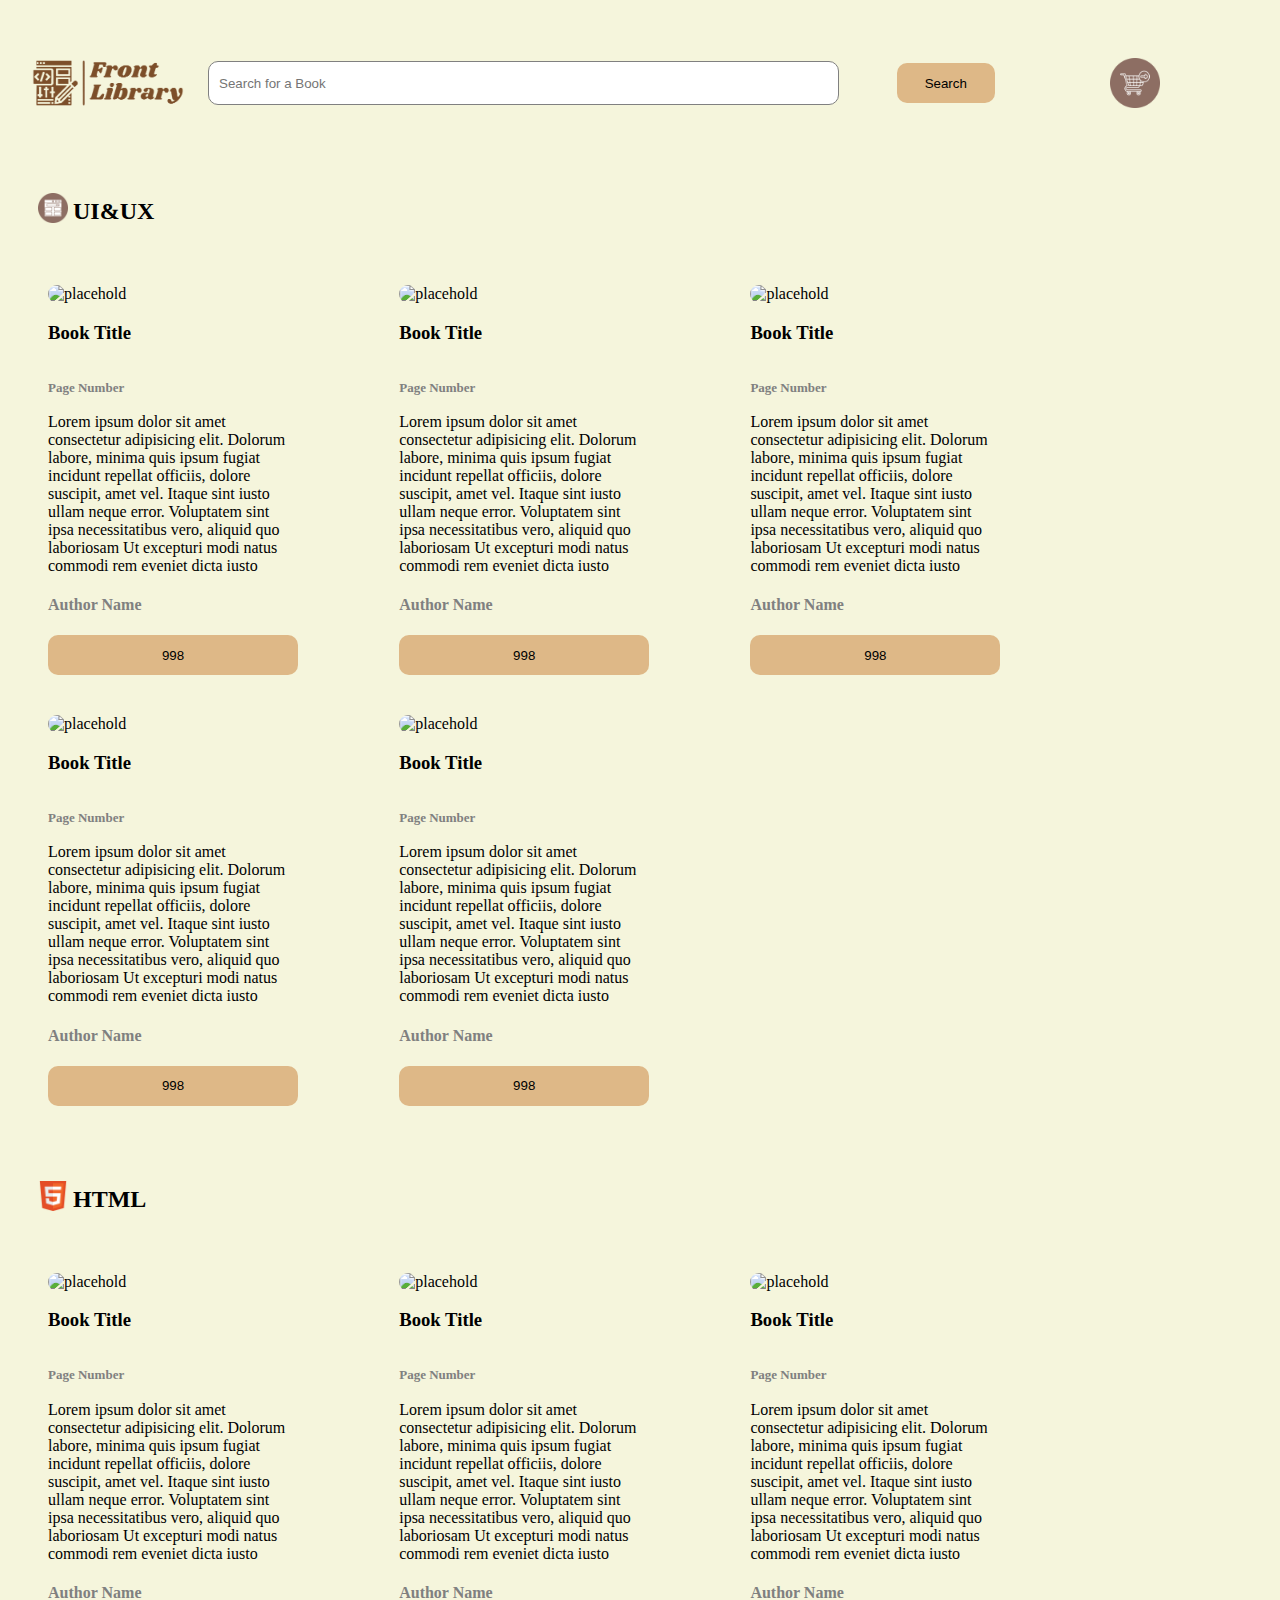
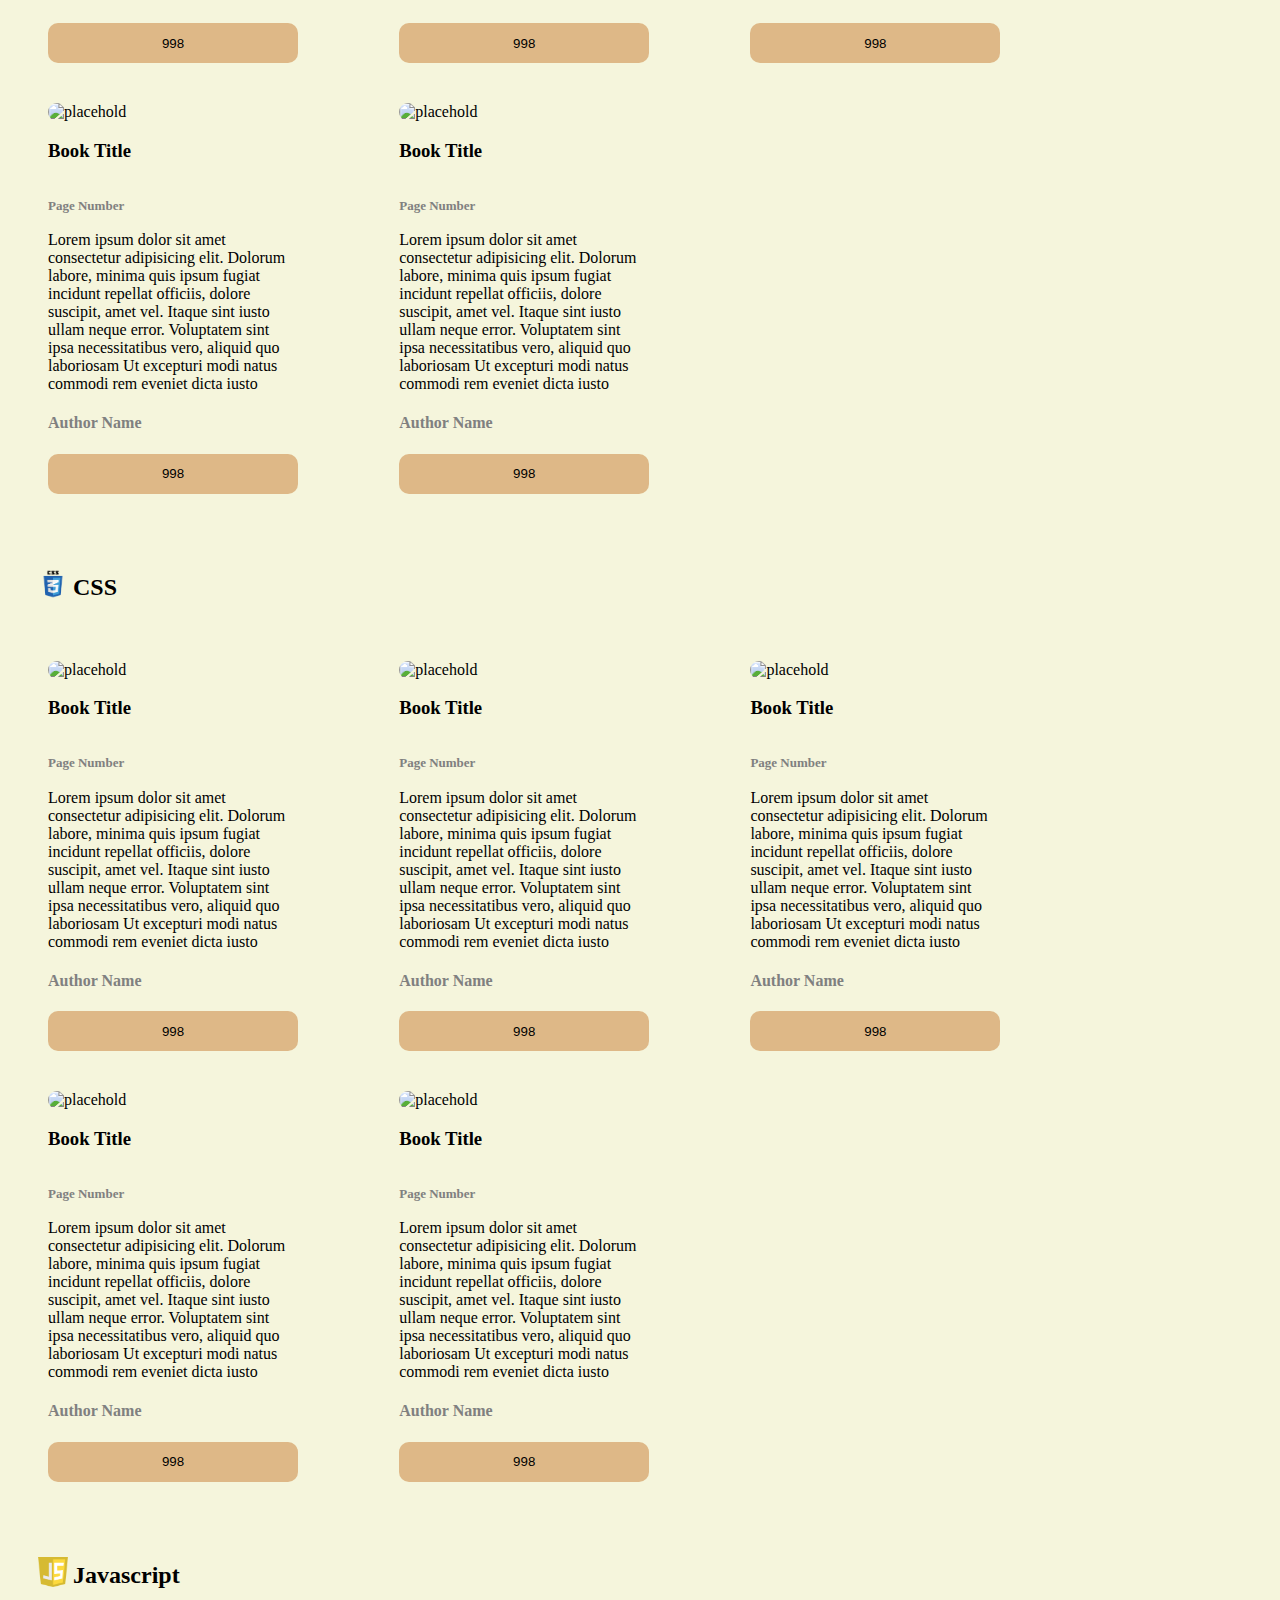
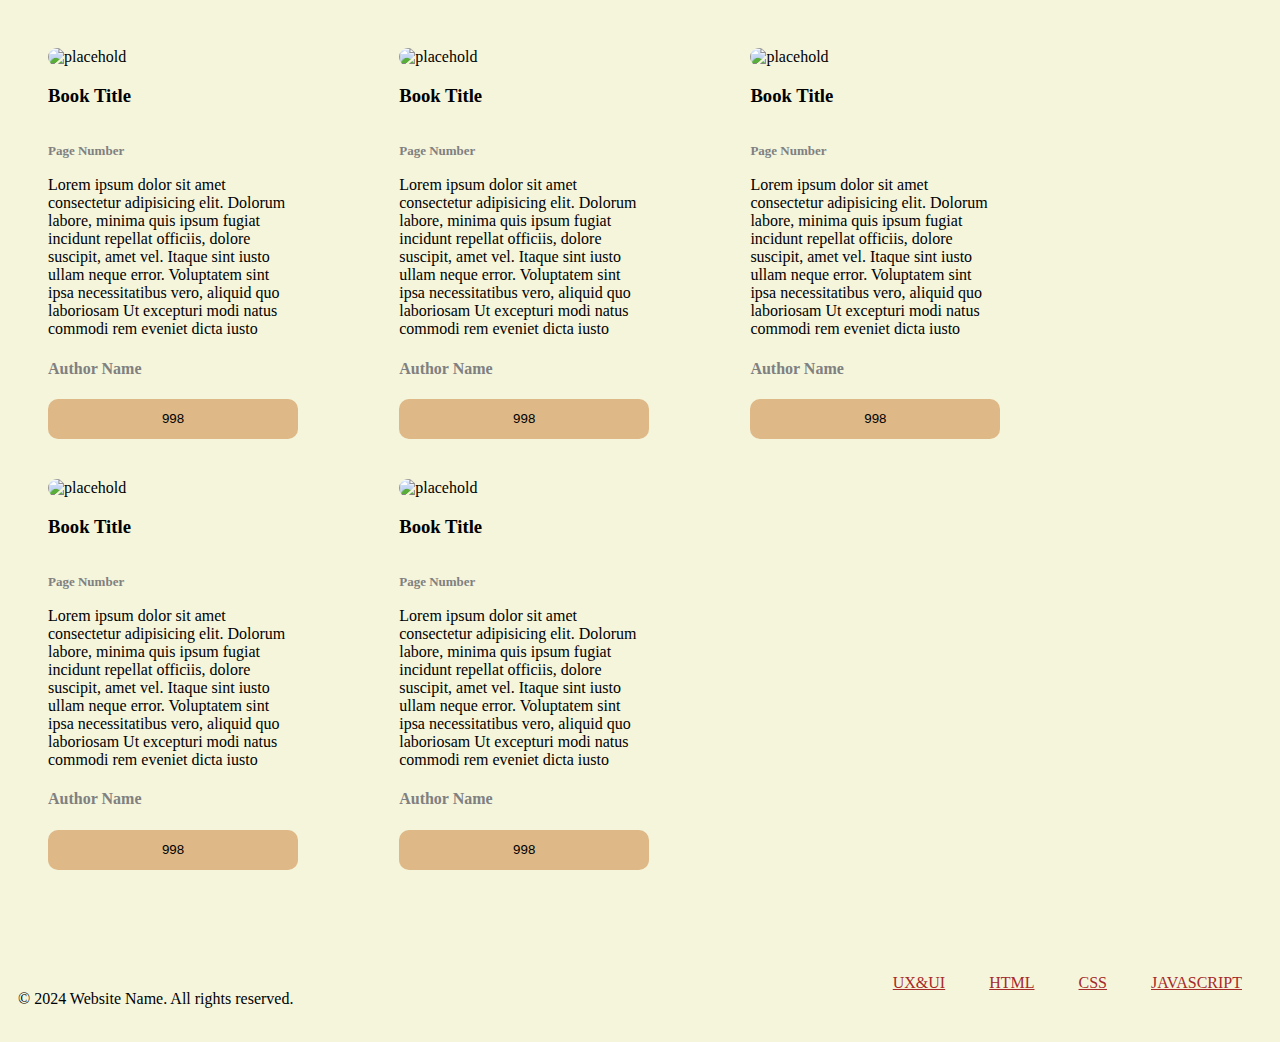
==== commit e4b54d09: "Some modification" ====
--- a/index.html
+++ b/index.html
@@ -21,7 +21,7 @@
             </map>
             <img class="shoppingChart" src="assets/img/shoppingChart.png" alt="shoppingChart" usemap="#shop">
             <map name="shop">
-                <area shape="circle" coords="0,50,50" href="shoppingChart.html" target="_blank" alt="shoppingChart">
+                <area shape="circle" coords="0,50,50" href="shoppingChart.html" alt="shoppingChart">
             </map>
             <input class="searchBar" type="text" Name="search" placeholder="Search for a Book">
             <button class="searchButton">Search</button>
--- a/style.css
+++ b/style.css
@@ -61,6 +61,7 @@
     padding: 10px;
     display: flex;
     flex-wrap: wrap;
+    gap: 5%;
 }
 
 .bookBox {
@@ -182,12 +183,13 @@
     .Box {
         flex-direction: column;
         width: 90%;
+        margin: 0px;
     }
 
     .bookBox {
         width: 100%;
         max-width: none;
-        border: 1px solid black;
+
     }
 
     .sub-logo {
@@ -227,28 +229,37 @@
 .shoppingCart{
     display: flex;
     justify-content: space-between;
+    flex-wrap: wrap;
     margin: 2rem 0;
 }
 .shoppingCartItems{
     width: 70%;
 }
+
 .shoppingCartItem{
     display: flex;
+    justify-content: center;
     margin: 1rem 0;
-
-}
-.shoppingCartItem img{
+}
+.shoppingCartItem .bookImg{
     width: 100px;
     height: 100px;
     border-radius: 10px;
 }
+
+.removeIcon{
+    width: 18px;
+    height: 15px;
+    margin-left: 10%;
+}
+
 .shoppingCartItemDetails{
     margin-left: 1rem;
 }
 .shoppingCartTotal{
     width: 25%;
-    border: 1px solid black;
     padding: 1rem;
+    margin-top: 5%;
     border-radius: 10px;
 }
 .shoppingCartTotal h3{
@@ -267,4 +278,3 @@
     color: white;
 
 }
-
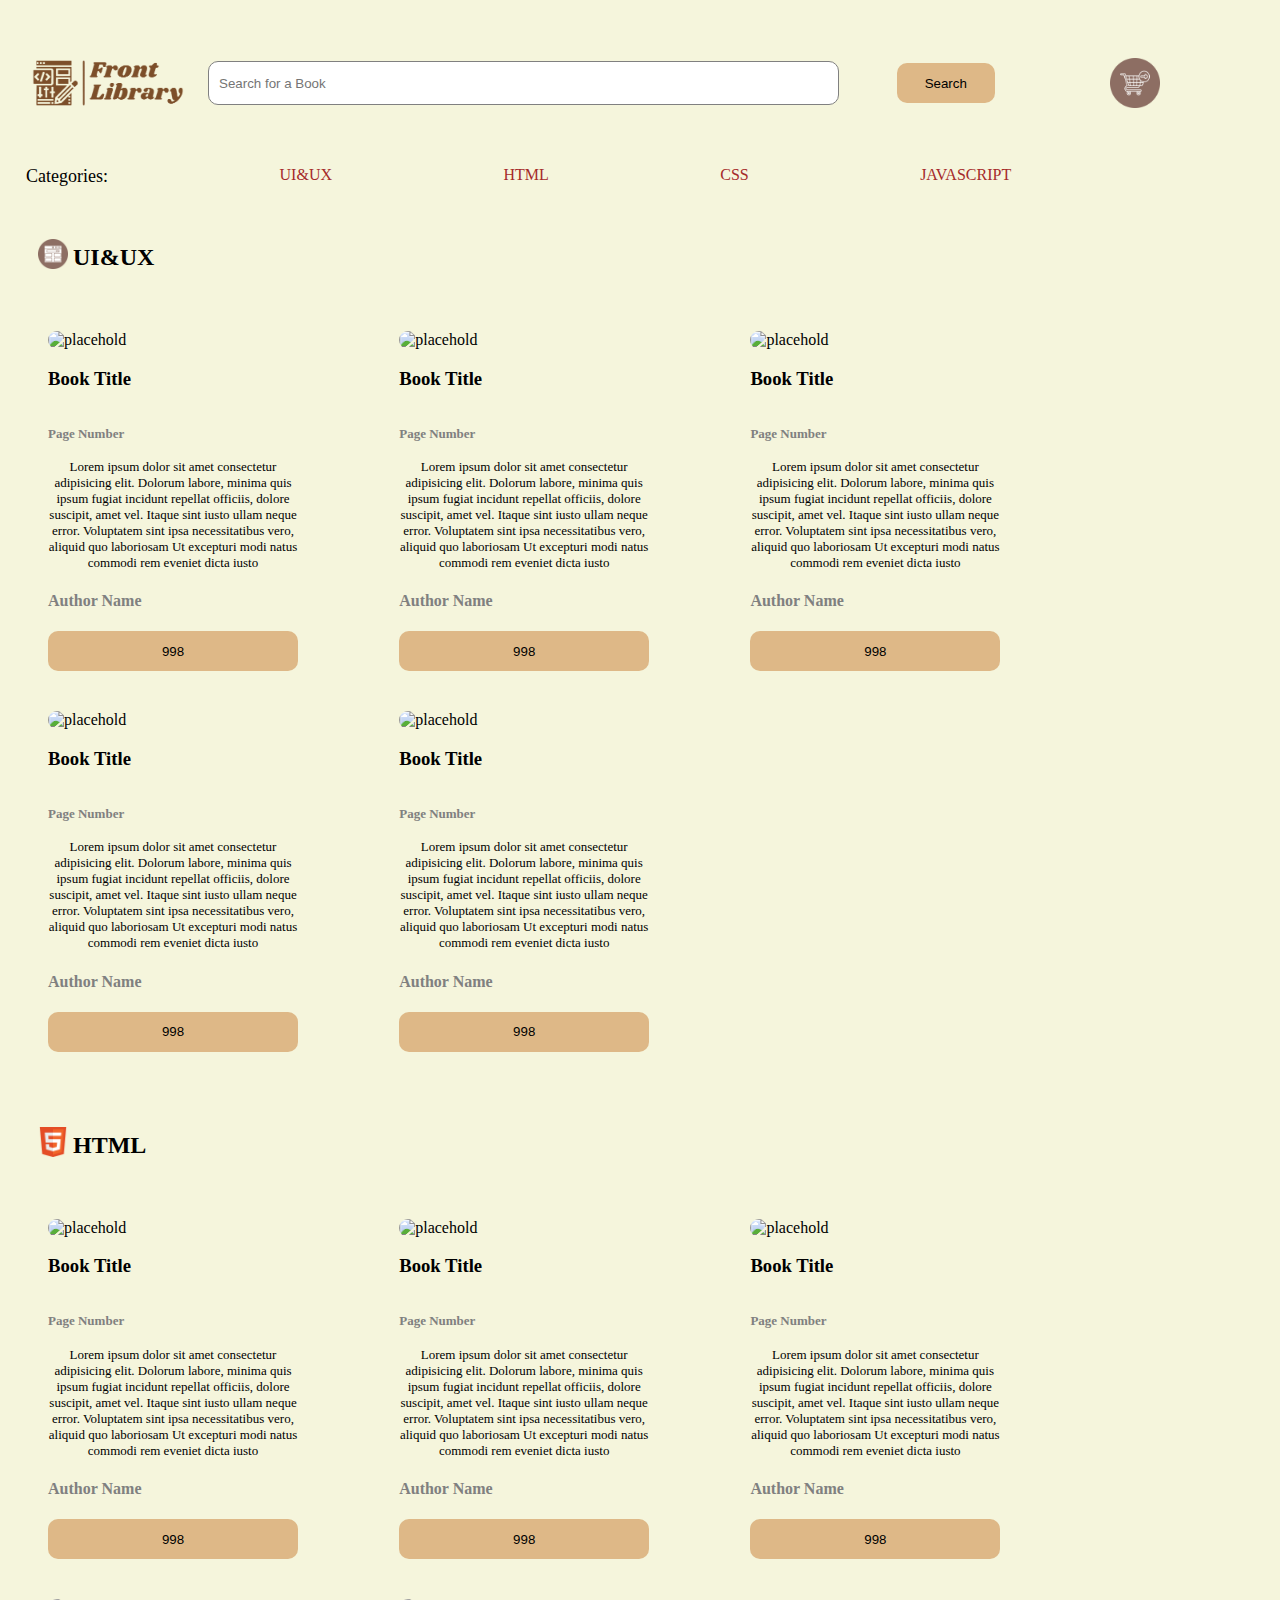
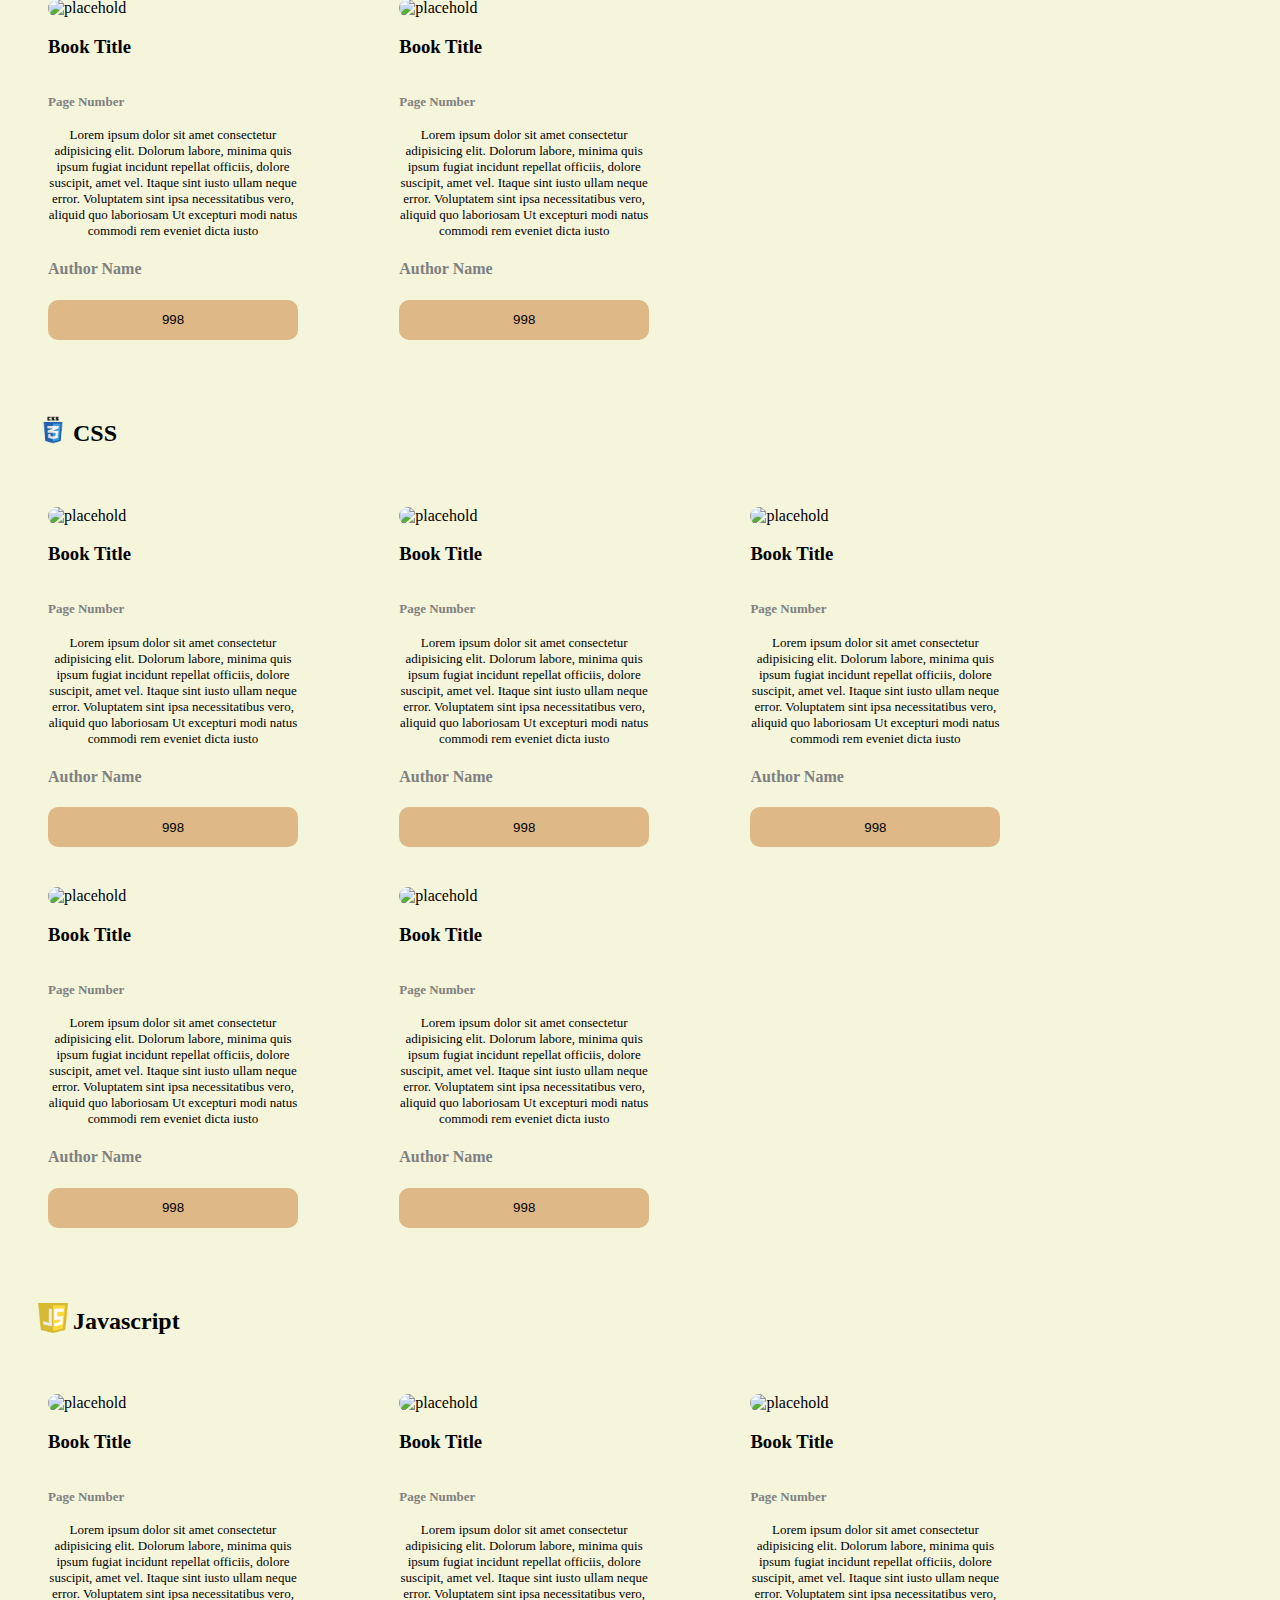
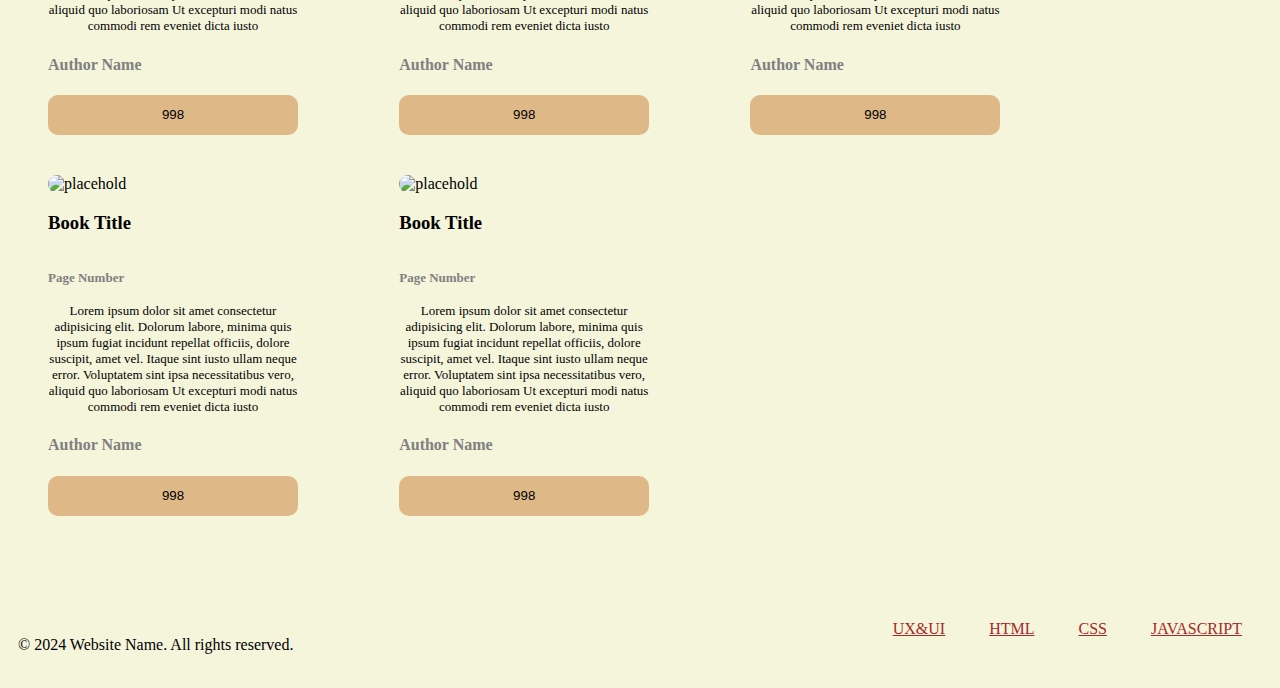
==== commit 6ca9245b: "ADDED CATEGORIES FIELD" ====
--- a/index.html
+++ b/index.html
@@ -26,6 +26,14 @@
             <input class="searchBar" type="text" Name="search" placeholder="Search for a Book">
             <button class="searchButton">Search</button>
         </header>
+    
+        <div class="categories">
+            <label for="">Categories: </label>
+            <a href="#ux">UI&UX</a>
+            <a href="#html">HTML</a>
+            <a href="#css">CSS</a>
+            <a href="#js">JAVASCRIPT</a>
+        </div>
         <!-- UX section -->
         <header class="sub-logo" id="ux"> 
             <img src="assets/img/UIUX.png" alt="CSS Logo">
--- a/style.css
+++ b/style.css
@@ -25,7 +25,7 @@
 
 .shoppingChart {
     order: 4;
-    width: 5%;
+    width: 100%;
     max-width: 50px;
     height: auto;
 }
@@ -52,6 +52,37 @@
     margin-right: 10%;
 }
 
+.categories{
+    display: flex;
+    justify-content: space-between;
+    flex-wrap: nowrap;
+    width: 80%;
+
+}
+
+.categories label{
+    margin-left: 1%;
+    text-decoration: none;
+    color: black;
+    padding: 8px;
+    font-size: large;
+}
+
+.categories a{
+    margin-left: 1%;
+    text-decoration: none;
+    color: brown;
+    height: 30px;
+    padding: 8px;
+    text-align: center;
+
+}
+
+.categories a:hover{
+    background-color: brown;
+    color: white;
+}
+
 .subTitle {
     font-size: 24px;
 }
@@ -114,6 +145,9 @@
 
 .description {
     margin: 0;
+    flex-shrink: 1;
+    font-size: small;
+    text-align: center;
 }
 
 .authorName {
@@ -143,6 +177,8 @@
     margin: 20px;
     color: brown;
 }
+
+
 
 /* media queries */
 @media (max-width: 600px) {
@@ -158,7 +194,6 @@
 
     .searchBar {
         order: 1;
-        width: 100%;
         max-width: none; 
         height: 25px;
         font-size: 10px;
@@ -166,11 +201,21 @@
 
     .searchButton {
         order: 2;
-        width: 100%;
         max-width: none;
         height: 25px;
         font-size: 10px;
-        visibility: hidden;
+    }
+
+    .categories{
+        margin-top: 20px;
+    }
+
+    .categories label{
+        font-size: small;
+    }
+
+    .categories a{
+        font-size: small;
     }
 
     .subTitle {
@@ -182,14 +227,14 @@
 
     .Box {
         flex-direction: column;
-        width: 90%;
+        gap: 20px;
+        width: 80%;
         margin: 0px;
     }
 
     .bookBox {
         width: 100%;
         max-width: none;
-
     }
 
     .sub-logo {
@@ -219,6 +264,14 @@
         margin: 2px;
     }
 }
+
+@media screen and (hover: none) {
+    .bookBox:hover {
+        transform: none; /* Reset the transform on touch devices */
+        box-shadow: none; /* Reset the box-shadow on touch devices */
+    }
+}
+
 
 /* shopping cart */
 
@@ -276,5 +329,4 @@
 .shoppingCartTotal button:hover{
     background-color: brown;
     color: white;
-
-}
+}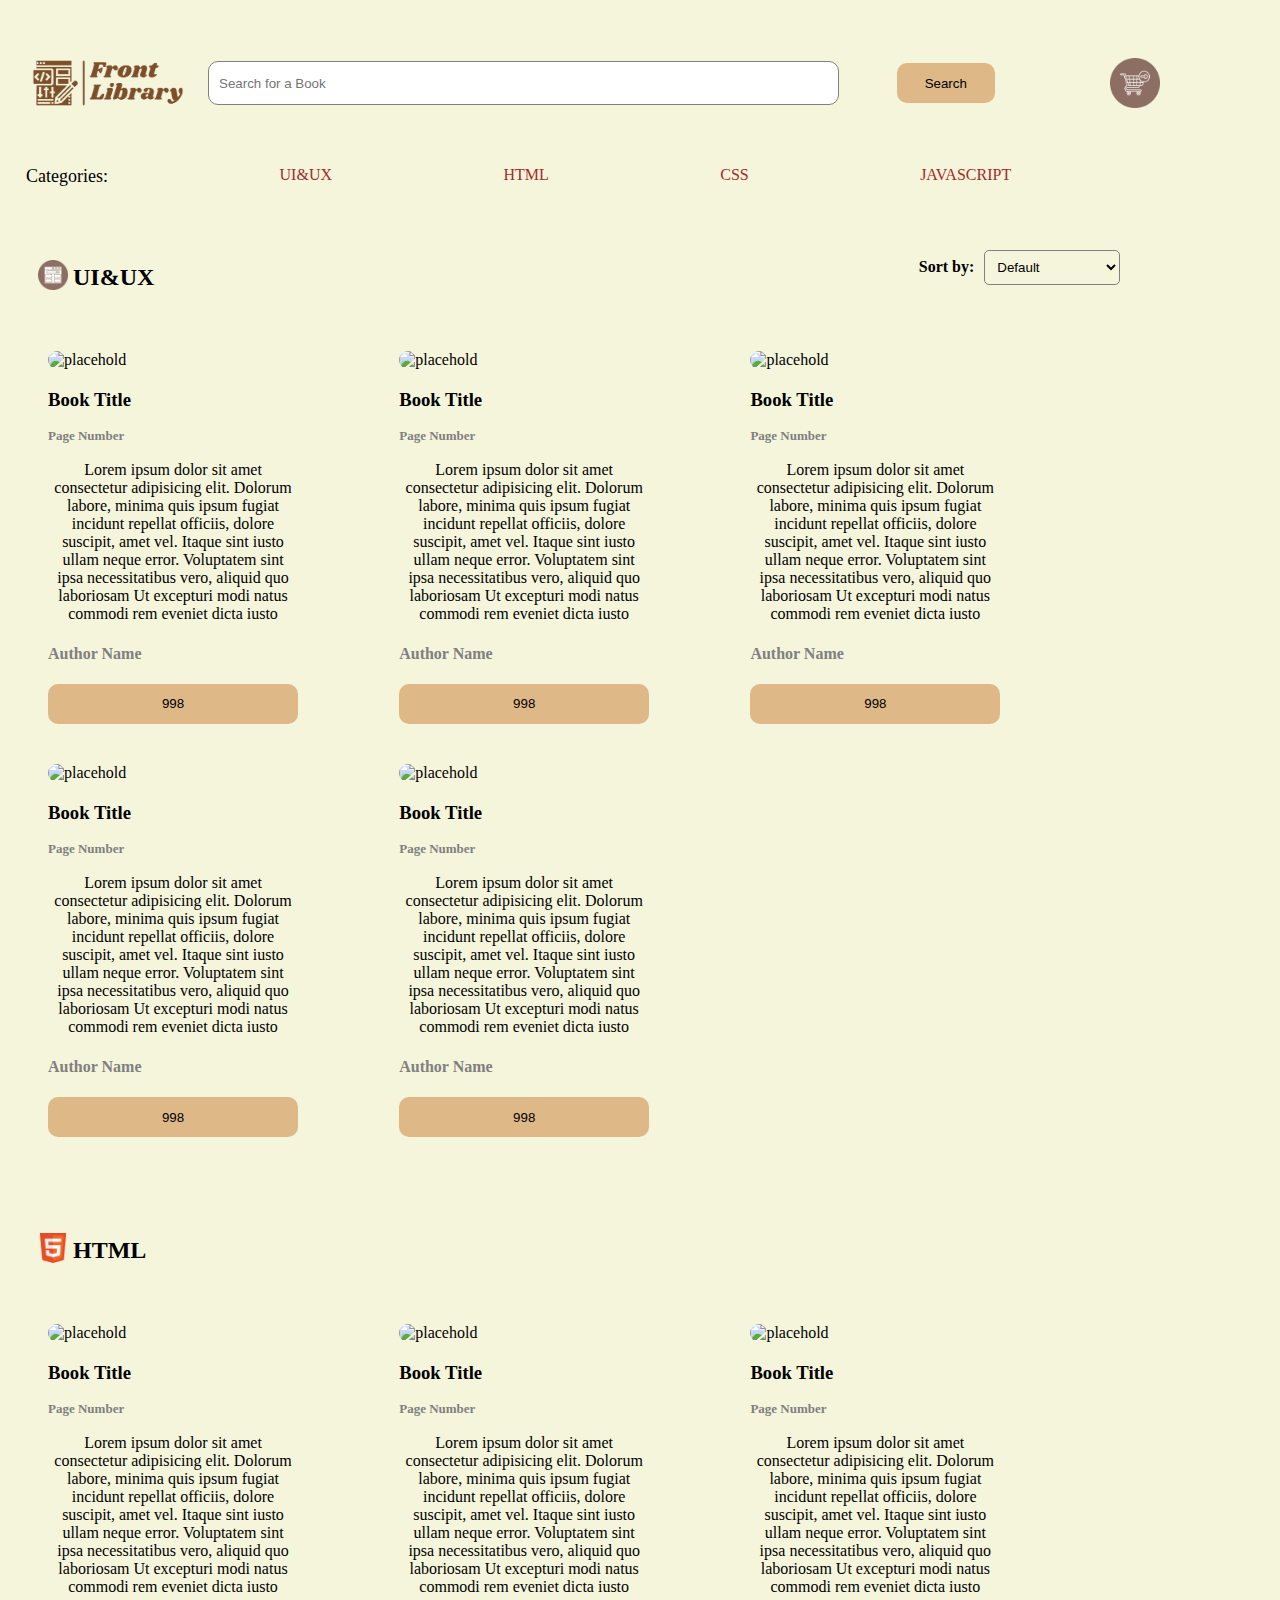
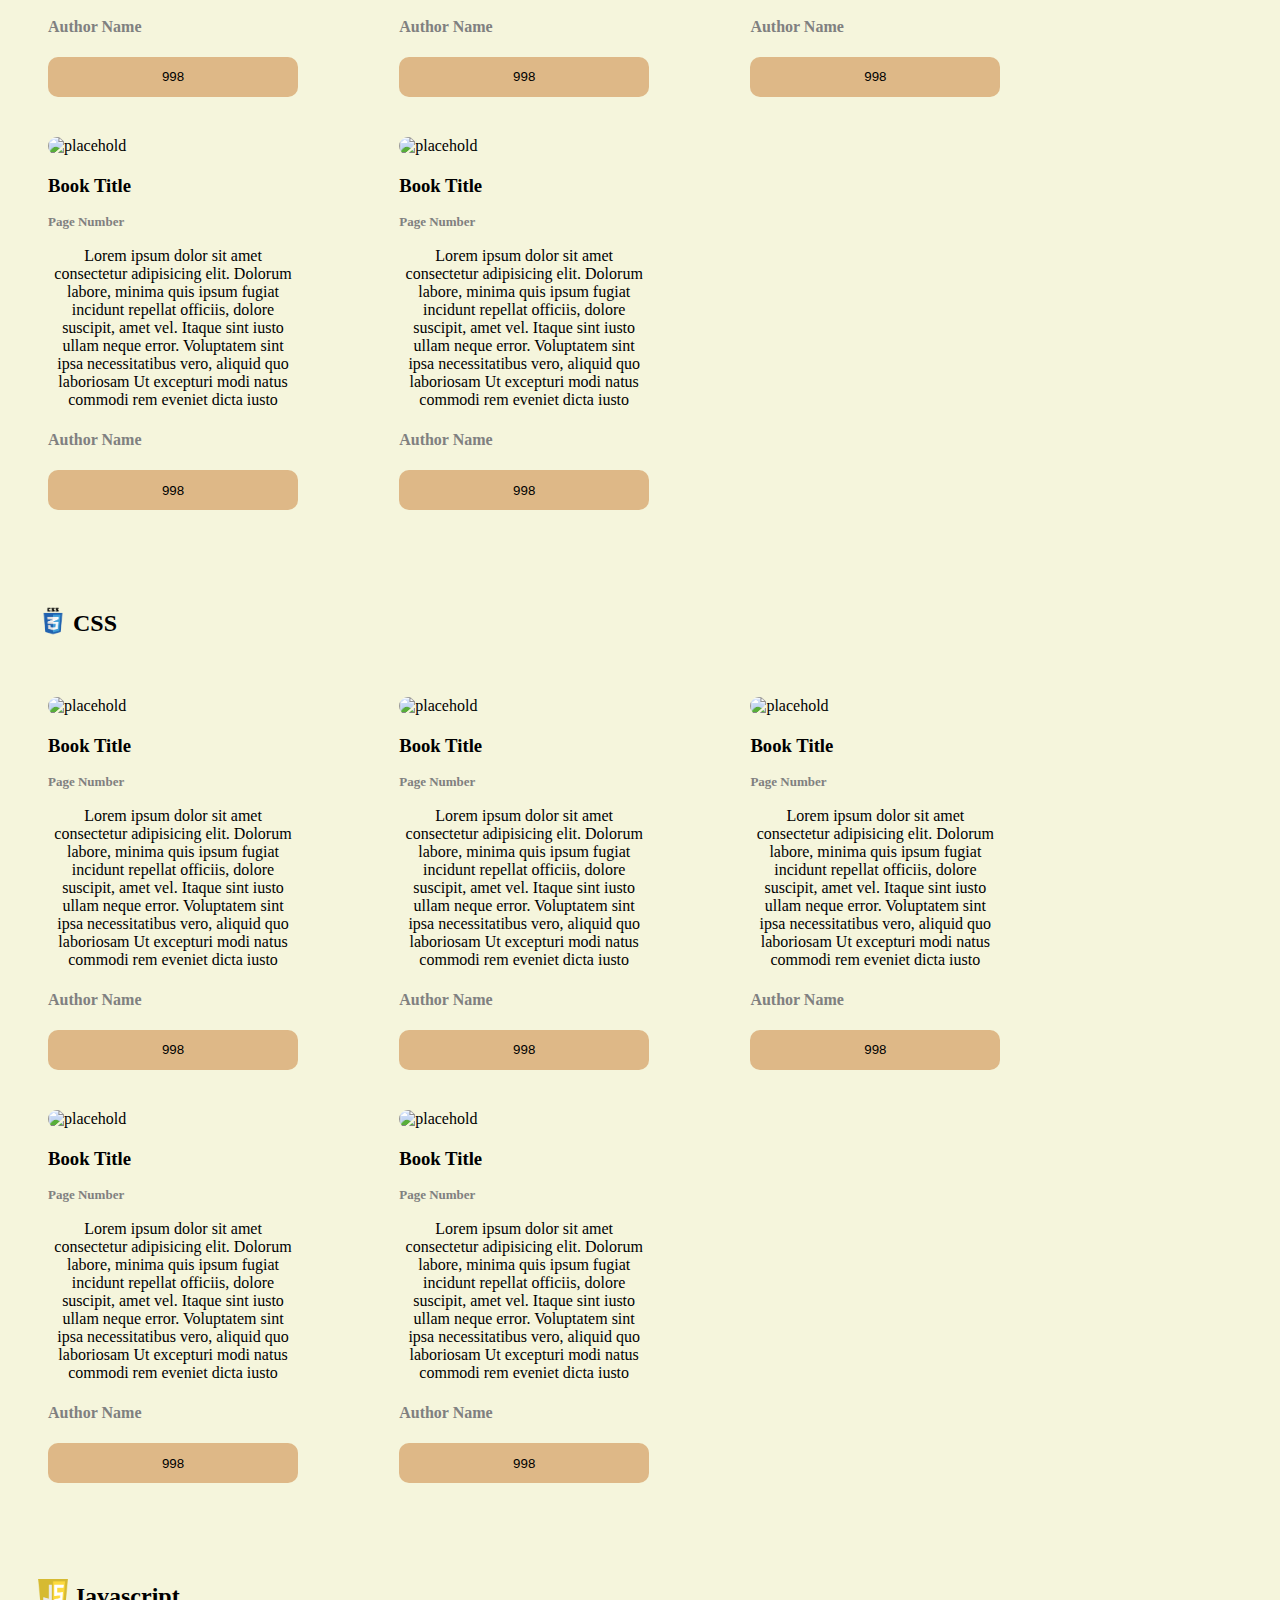
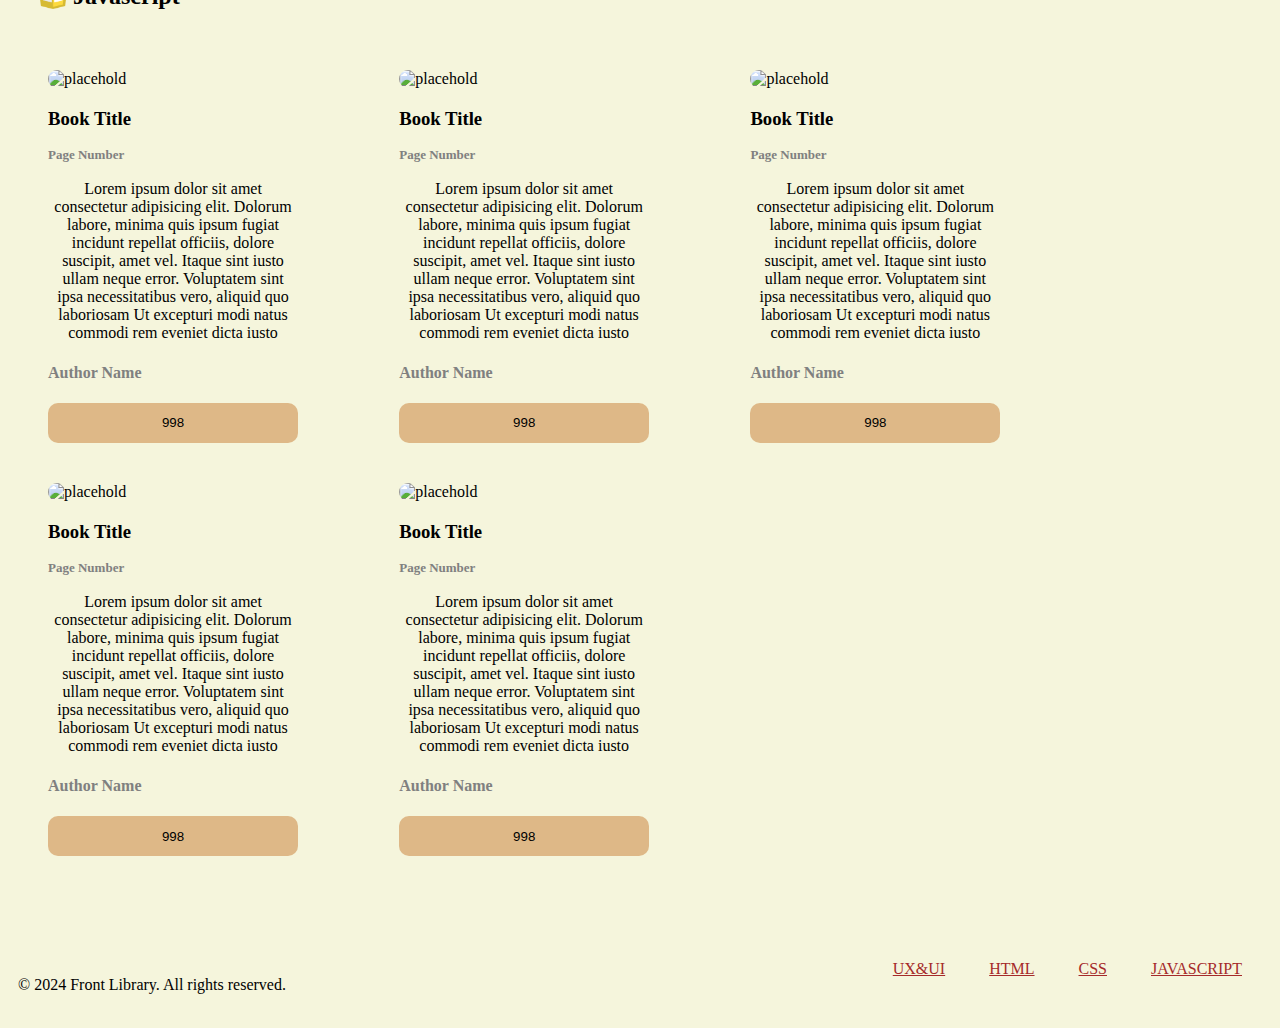
==== commit d884e6a6: "added sort by menu" ====
--- a/index.html
+++ b/index.html
@@ -36,8 +36,24 @@
         </div>
         <!-- UX section -->
         <header class="sub-logo" id="ux"> 
-            <img src="assets/img/UIUX.png" alt="CSS Logo">
-            <h2 class="subTitle">UI&UX</h2>
+            <div>
+                <img src="assets/img/UIUX.png" alt="CSS Logo">
+                <h2 class="subTitle">UI&UX</h2>
+            </div>
+
+            <div>
+                <label class="sortByLabel" for="sort"><b>Sort by:</b></label>
+                <select class="" name="sort" id="sort" onchange="window.location.href=this.value;">
+                    <optgroup label="Sort Option">
+                        <option value="index.html">Default</option>
+                        <option value="price.html">Price</option>
+                        <option value="Author">Author</option>
+                        <option value="Page Number">Page Number</option>
+                    </optgroup>
+
+                </select>
+            </div>
+
         </header>
         <section class="Box">
             <div class="bookBox">
@@ -123,8 +139,10 @@
 
         <!-- Html section -->
         <header class="sub-logo" id="html">
-            <img src="assets/img/html-logo.png" alt="HTML Logo">
-            <h2 class="subTitle">HTML</h2>
+            <div>
+                <img src="assets/img/html-logo.png" alt="HTML Logo">
+                <h2 class="subTitle">HTML</h2>
+            </div>
         </header>
         <section class="Box">
             <div class="bookBox">
@@ -210,8 +228,10 @@
 
         <!-- css section -->
         <header class="sub-logo" id="css">
-            <img src="assets/img/css-logo.png" alt="css Logo">
-            <h2 class="subTitle">CSS</h2>
+            <div>
+                <img src="assets/img/css-logo.png" alt="css Logo">
+                <h2 class="subTitle">CSS</h2>
+            </div>
         </header>
         <section class="Box">
             <div class="bookBox">
@@ -297,8 +317,10 @@
 
         <!-- javascript section -->
         <header class="sub-logo" id="js">
-            <img src="assets/img/js-logo.png" alt="JS Logo">
-            <h2 class="subTitle">Javascript</h2>
+            <div>
+                <img src="assets/img/js-logo.png" alt="JS Logo">
+                <h2 class="subTitle">Javascript</h2>
+            </div>
         </header>
         <section class="Box">
             <div class="bookBox">
@@ -385,7 +407,7 @@
 
         <!-- End of website section -->
         <footer>
-            <p>&copy; 2024 Website Name. All rights reserved.</p>
+            <p>&copy; 2024 Front Library. All rights reserved.</p>
             <nav>
                 <a href="#ux">UX&UI</a>
                 <a href="#html">HTML</a>
--- a/style.css
+++ b/style.css
@@ -117,6 +117,40 @@
     flex-direction: row;
     margin-top: 20px;
     margin-bottom: 0px;
+    justify-content: space-between;
+}
+
+.sub-logo div {
+    display: flex;
+    align-items: center;
+    margin-right: 12%;
+}
+
+.sub-logo > div > h2{
+    padding-top: 20px;
+}
+
+.sortByLabel{
+    margin-right: 10px;
+}
+
+.sub-logo div select {
+    background-color: beige;
+    border: 1px solid grey;
+    padding: 8px;
+    border-radius: 5px;
+    cursor: pointer;
+}
+
+.sub-logo div select:hover {
+    border-color: brown;
+}
+
+/* Style the dropdown options */
+.sub-logo div select optgroup option {
+    background-color: beige;
+    color: #333;
+    height: 10px;
 }
 
 .sub-logo img {
@@ -138,6 +172,11 @@
     flex-direction: column;
 }
 
+.titleContainer h3 {
+    margin-top: 20px;
+    margin-bottom: 0px;
+}
+
 .pageNum {
     color: gray;
     font-size: small;
@@ -146,7 +185,7 @@
 .description {
     margin: 0;
     flex-shrink: 1;
-    font-size: small;
+    font-size: medium;
     text-align: center;
 }
 
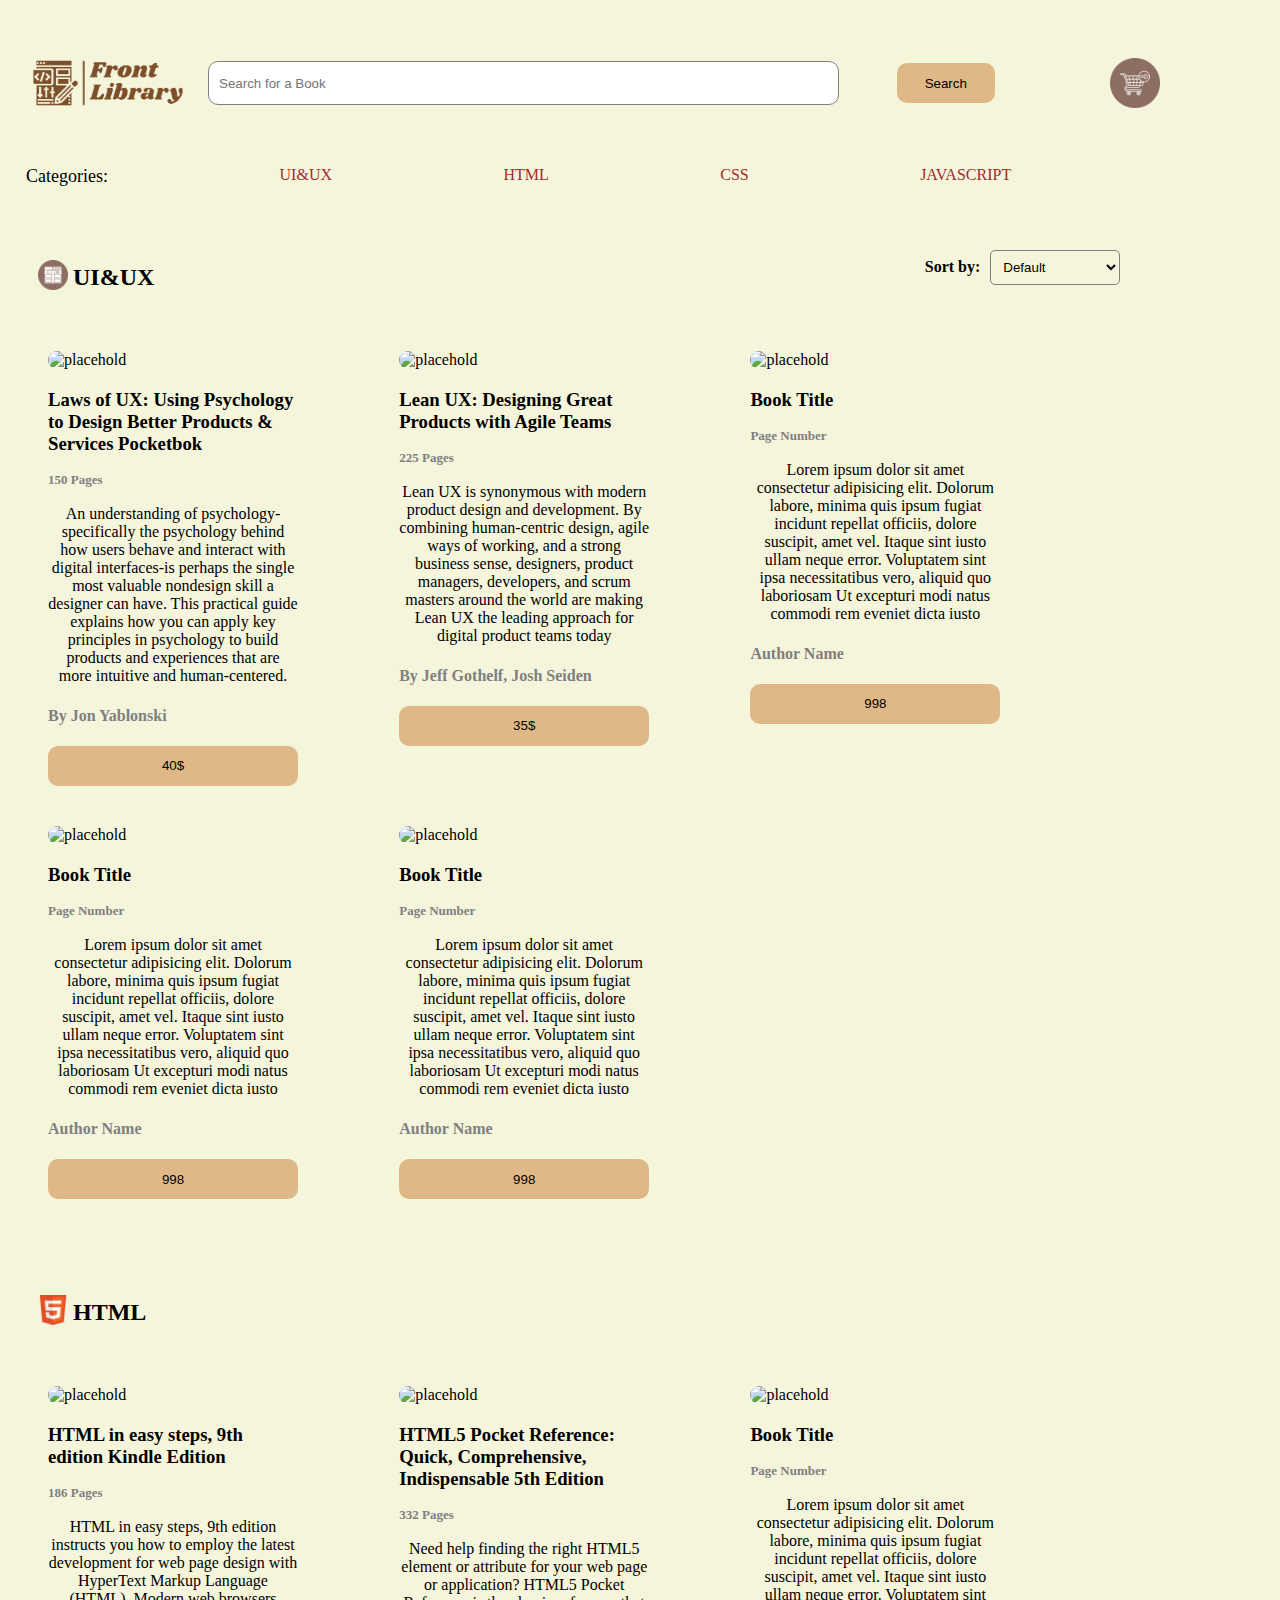
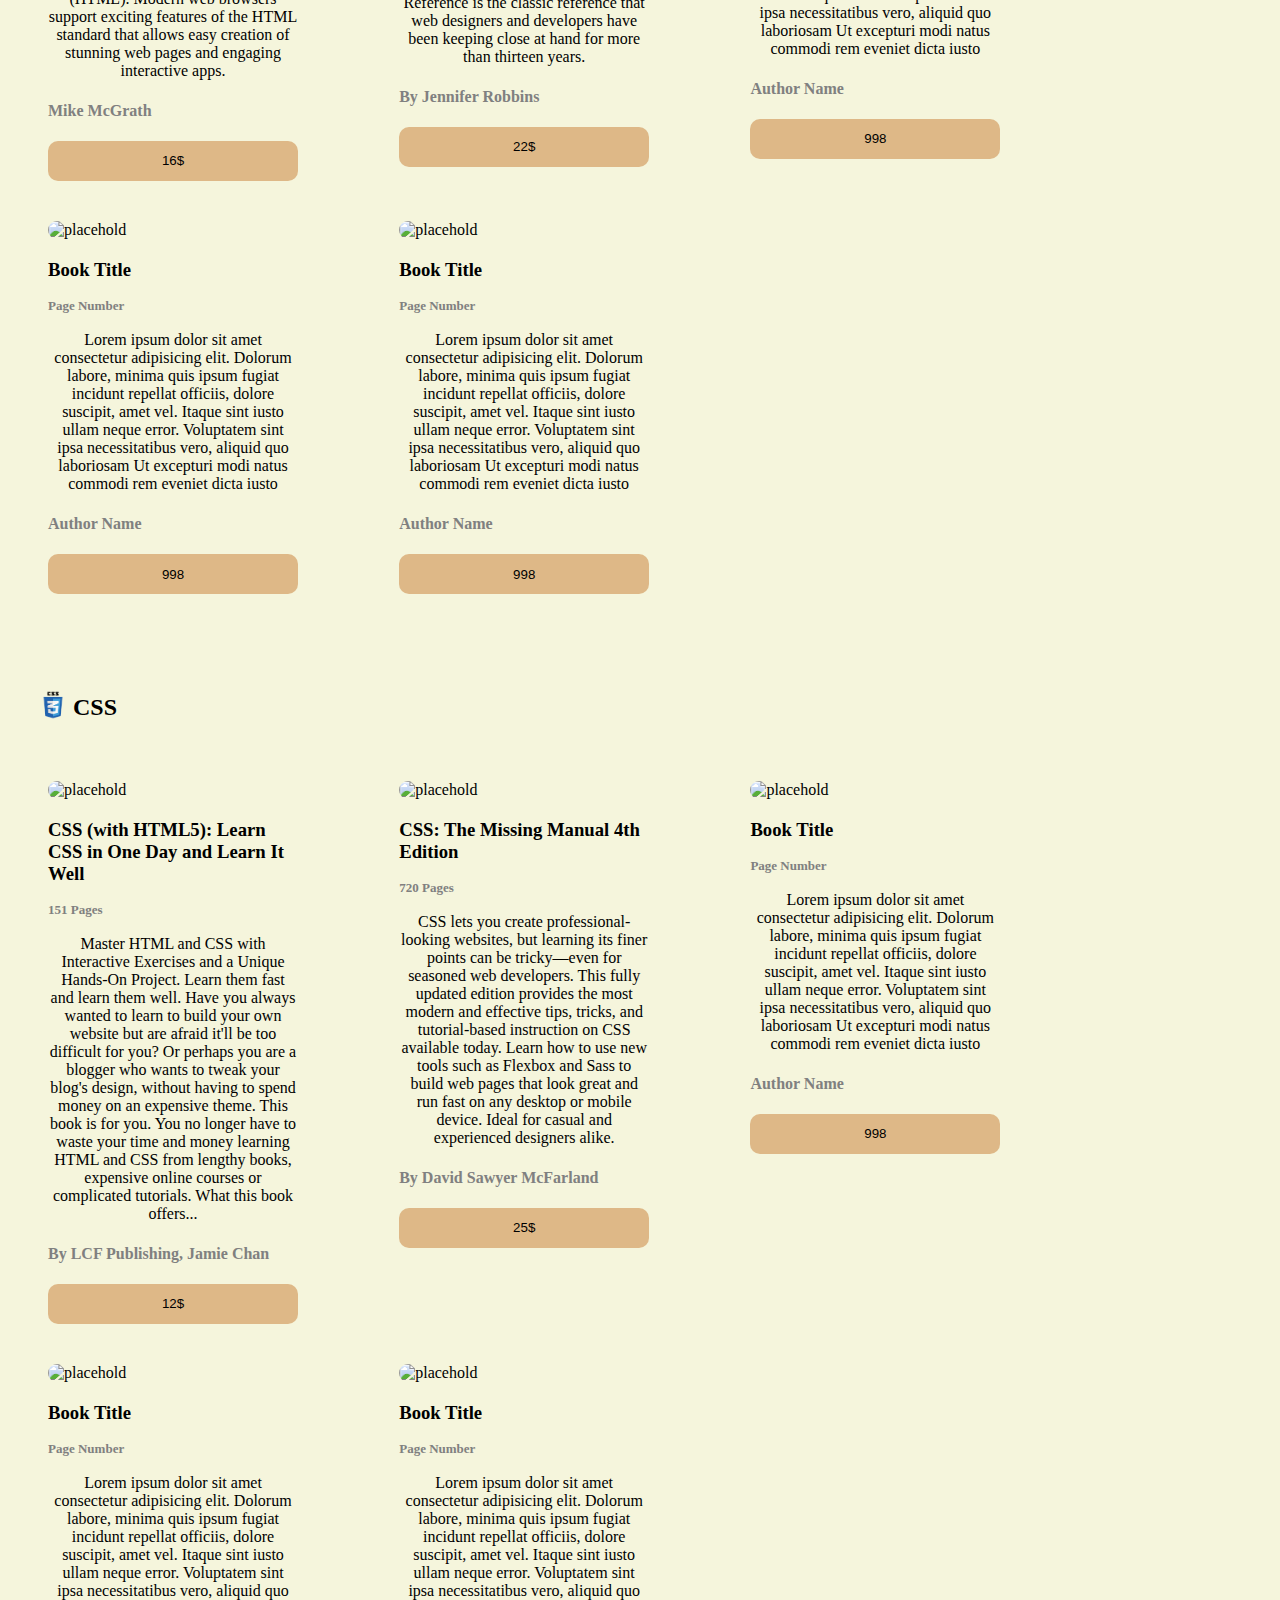
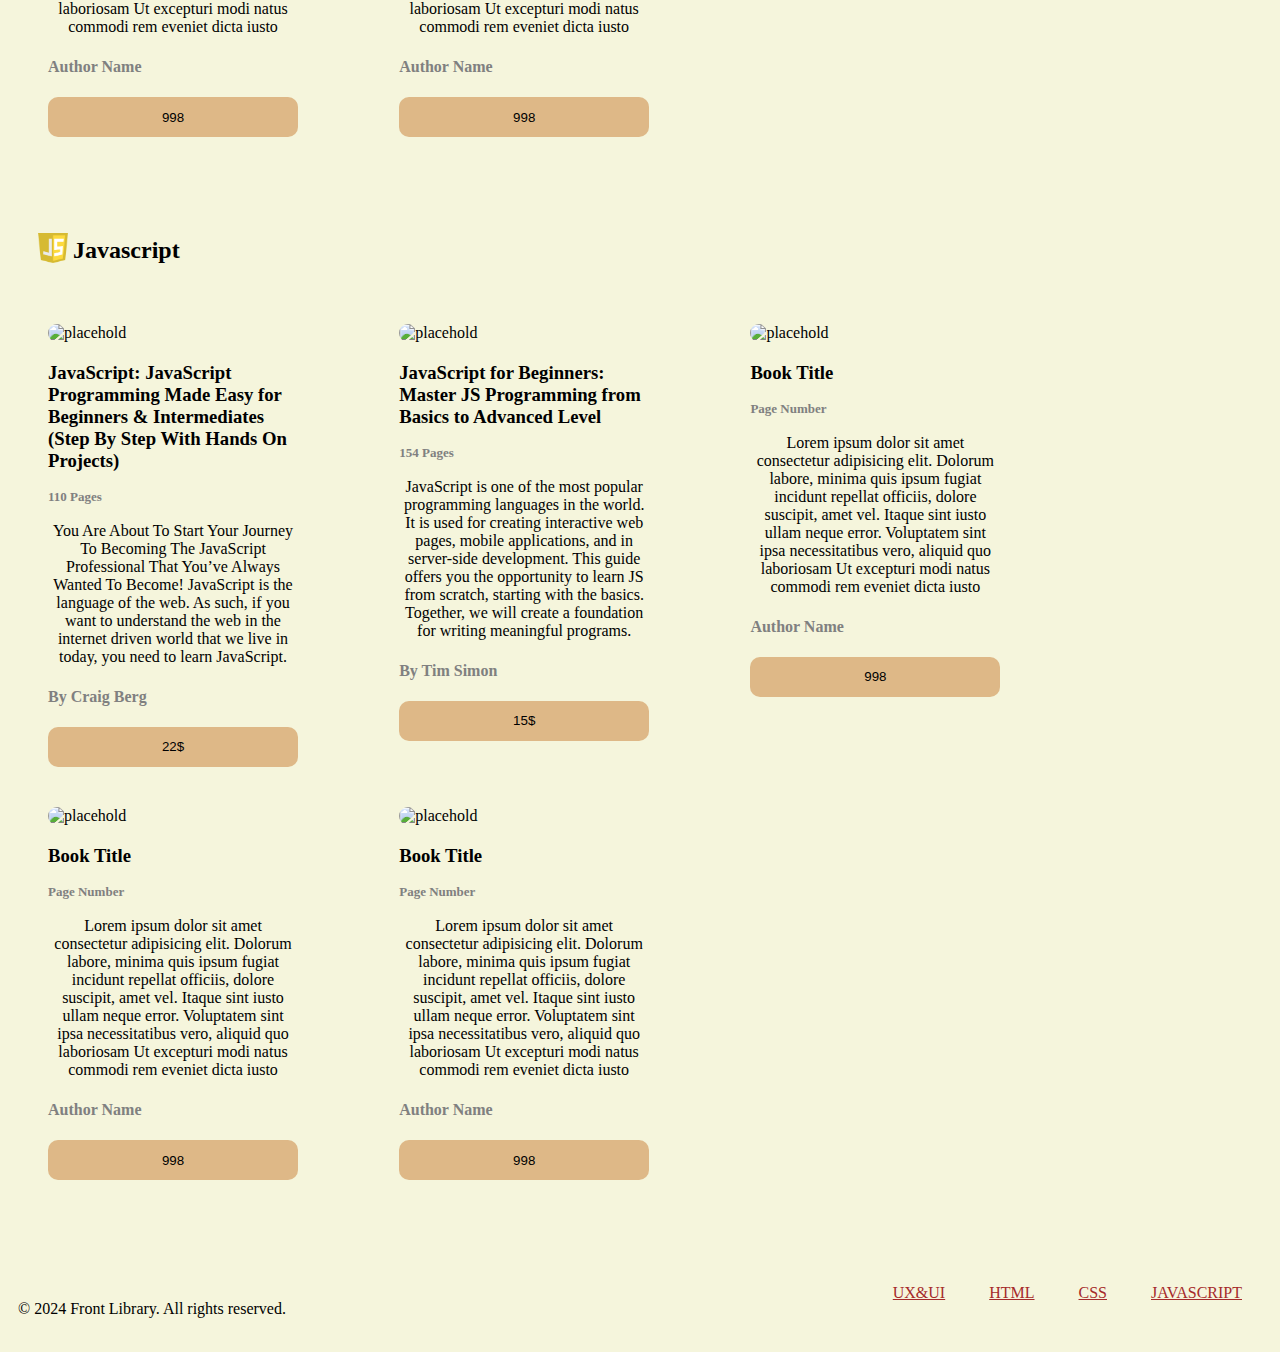
==== commit 432acbca: "Lab1 is done" ====
--- a/index.html
+++ b/index.html
@@ -47,8 +47,8 @@
                     <optgroup label="Sort Option">
                         <option value="index.html">Default</option>
                         <option value="price.html">Price</option>
-                        <option value="Author">Author</option>
-                        <option value="Page Number">Page Number</option>
+                        <option value="author.html">author</option>
+                        <option value="pageNumber.html">pageNumber</option>
                     </optgroup>
 
                 </select>
@@ -57,35 +57,25 @@
         </header>
         <section class="Box">
             <div class="bookBox">
-                <img src="https://placehold.co/250x250" alt="placehold">
-                <div class="titleContainer">
-                    <h3 class="bookTitle">Book Title</h3>
-                    <h4 class="pageNum">Page Number</h4>
-                </div>
-                <p class="description">Lorem ipsum dolor sit amet consectetur
-                    adipisicing elit. Dolorum labore, 
-                    minima quis ipsum fugiat incidunt repellat officiis,
-                dolore suscipit, amet vel. Itaque sint iusto ullam neque error.
-                Voluptatem sint ipsa necessitatibus vero, aliquid quo laboriosam 
-                Ut excepturi modi natus commodi rem eveniet dicta iusto</p>
-                <h4 class="authorName">Author Name</h4>
-                <button class="shoppingButton">998</button> 
-            </div>
-
-            <div class="bookBox">
-                <img src="https://placehold.co/250x250" alt="placehold">
-                <div class="titleContainer">
-                    <h3 class="bookTitle">Book Title</h3>
-                    <h4 class="pageNum">Page Number</h4>
-                </div>
-                <p class="description">Lorem ipsum dolor sit amet consectetur
-                    adipisicing elit. Dolorum labore, 
-                    minima quis ipsum fugiat incidunt repellat officiis,
-                dolore suscipit, amet vel. Itaque sint iusto ullam neque error.
-                Voluptatem sint ipsa necessitatibus vero, aliquid quo laboriosam 
-                Ut excepturi modi natus commodi rem eveniet dicta iusto</p>
-                <h4 class="authorName">Author Name</h4>
-                <button class="shoppingButton">998</button> 
+                <img src="assets/img/uxuiBooks/uxui.jpg" alt="placehold">
+                <div class="titleContainer">
+                    <h3 class="bookTitle">Laws of UX: Using Psychology to Design Better Products & Services Pocketbok</h3>
+                    <h4 class="pageNum">150 Pages</h4>
+                </div>
+                <p class="description">An understanding of psychology-specifically the psychology behind how users behave and interact with digital interfaces-is perhaps the single most valuable nondesign skill a designer can have. This practical guide explains how you can apply key principles in psychology to build products and experiences that are more intuitive and human-centered.</p>
+                <h4 class="authorName">By Jon Yablonski</h4>
+                <button class="shoppingButton">40$</button> 
+            </div>
+
+            <div class="bookBox">
+                <img src="assets/img/uxuiBooks/uxui1.jpg" alt="placehold">
+                <div class="titleContainer">
+                    <h3 class="bookTitle">Lean UX: Designing Great Products with Agile Teams</h3>
+                    <h4 class="pageNum">225 Pages</h4>
+                </div>
+                <p class="description">Lean UX is synonymous with modern product design and development. By combining human-centric design, agile ways of working, and a strong business sense, designers, product managers, developers, and scrum masters around the world are making Lean UX the leading approach for digital product teams today</p>
+                <h4 class="authorName"> By Jeff Gothelf, Josh Seiden </h4>
+                <button class="shoppingButton">35$</button> 
             </div>
 
             <div class="bookBox">
@@ -146,35 +136,25 @@
         </header>
         <section class="Box">
             <div class="bookBox">
-                <img src="https://placehold.co/250x250" alt="placehold">
-                <div class="titleContainer">
-                    <h3 class="bookTitle">Book Title</h3>
-                    <h4 class="pageNum">Page Number</h4>
-                </div>
-                <p class="description">Lorem ipsum dolor sit amet consectetur
-                    adipisicing elit. Dolorum labore, 
-                    minima quis ipsum fugiat incidunt repellat officiis,
-                dolore suscipit, amet vel. Itaque sint iusto ullam neque error.
-                Voluptatem sint ipsa necessitatibus vero, aliquid quo laboriosam 
-                Ut excepturi modi natus commodi rem eveniet dicta iusto</p>
-                <h4 class="authorName">Author Name</h4>
-                <button class="shoppingButton">998</button> 
-            </div>
-
-            <div class="bookBox">
-                <img src="https://placehold.co/250x250" alt="placehold">
-                <div class="titleContainer">
-                    <h3 class="bookTitle">Book Title</h3>
-                    <h4 class="pageNum">Page Number</h4>
-                </div>
-                <p class="description">Lorem ipsum dolor sit amet consectetur
-                    adipisicing elit. Dolorum labore, 
-                    minima quis ipsum fugiat incidunt repellat officiis,
-                dolore suscipit, amet vel. Itaque sint iusto ullam neque error.
-                Voluptatem sint ipsa necessitatibus vero, aliquid quo laboriosam 
-                Ut excepturi modi natus commodi rem eveniet dicta iusto</p>
-                <h4 class="authorName">Author Name</h4>
-                <button class="shoppingButton">998</button> 
+                <img src="assets/img/htmlBooks/html.jpg" alt="placehold">
+                <div class="titleContainer">
+                    <h3 class="bookTitle">HTML in easy steps, 9th edition Kindle Edition</h3>
+                    <h4 class="pageNum">186 Pages</h4>
+                </div>
+                <p class="description">HTML in easy steps, 9th edition instructs you how to employ the latest development for web page design with HyperText Markup Language (HTML). Modern web browsers support exciting features of the HTML standard that allows easy creation of stunning web pages and engaging interactive apps.</p>
+                <h4 class="authorName">Mike McGrath</h4>
+                <button class="shoppingButton">16$</button> 
+            </div>
+
+            <div class="bookBox">
+                <img src="assets/img/htmlBooks/html1.jpg" alt="placehold">
+                <div class="titleContainer">
+                    <h3 class="bookTitle">HTML5 Pocket Reference: Quick, Comprehensive, Indispensable 5th Edition</h3>
+                    <h4 class="pageNum">332 Pages</h4>
+                </div>
+                <p class="description">Need help finding the right HTML5 element or attribute for your web page or application? HTML5 Pocket Reference is the classic reference that web designers and developers have been keeping close at hand for more than thirteen years.</p>
+                <h4 class="authorName">By Jennifer Robbins</h4>
+                <button class="shoppingButton">22$</button> 
             </div>
 
             <div class="bookBox">
@@ -235,35 +215,27 @@
         </header>
         <section class="Box">
             <div class="bookBox">
-                <img src="https://placehold.co/250x250" alt="placehold">
-                <div class="titleContainer">
-                    <h3 class="bookTitle">Book Title</h3>
-                    <h4 class="pageNum">Page Number</h4>
-                </div>
-                <p class="description">Lorem ipsum dolor sit amet consectetur
-                    adipisicing elit. Dolorum labore, 
-                    minima quis ipsum fugiat incidunt repellat officiis,
-                dolore suscipit, amet vel. Itaque sint iusto ullam neque error.
-                Voluptatem sint ipsa necessitatibus vero, aliquid quo laboriosam 
-                Ut excepturi modi natus commodi rem eveniet dicta iusto</p>
-                <h4 class="authorName">Author Name</h4>
-                <button class="shoppingButton">998</button> 
-            </div>
-
-            <div class="bookBox">
-                <img src="https://placehold.co/250x250" alt="placehold">
-                <div class="titleContainer">
-                    <h3 class="bookTitle">Book Title</h3>
-                    <h4 class="pageNum">Page Number</h4>
-                </div>
-                <p class="description">Lorem ipsum dolor sit amet consectetur
-                    adipisicing elit. Dolorum labore, 
-                    minima quis ipsum fugiat incidunt repellat officiis,
-                dolore suscipit, amet vel. Itaque sint iusto ullam neque error.
-                Voluptatem sint ipsa necessitatibus vero, aliquid quo laboriosam 
-                Ut excepturi modi natus commodi rem eveniet dicta iusto</p>
-                <h4 class="authorName">Author Name</h4>
-                <button class="shoppingButton">998</button> 
+                <img src="assets/img/cssBooks/css1.jpg" alt="placehold">
+                <div class="titleContainer">
+                    <h3 class="bookTitle">CSS (with HTML5): Learn CSS in One Day and Learn It Well</h3>
+                    <h4 class="pageNum">151 Pages</h4>
+                </div>
+                <p class="description">Master HTML and CSS with Interactive Exercises and a Unique Hands-On Project. Learn them fast and learn them well.
+                    Have you always wanted to learn to build your own website but are afraid it'll be too difficult for you? Or perhaps you are a blogger who wants to tweak your blog's design, without having to spend money on an expensive theme. This book is for you. You no longer have to waste your time and money learning HTML and CSS from lengthy books, expensive online courses or complicated tutorials.
+                    What this book offers...</p>
+                <h4 class="authorName">By LCF Publishing, Jamie Chan</h4>
+                <button class="shoppingButton">12$</button> 
+            </div>
+
+            <div class="bookBox">
+                <img src="assets/img/cssBooks/css2.jpg" alt="placehold">
+                <div class="titleContainer">
+                    <h3 class="bookTitle">CSS: The Missing Manual 4th Edition</h3>
+                    <h4 class="pageNum">720 Pages</h4>
+                </div>
+                <p class="description">CSS lets you create professional-looking websites, but learning its finer points can be tricky—even for seasoned web developers. This fully updated edition provides the most modern and effective tips, tricks, and tutorial-based instruction on CSS available today. Learn how to use new tools such as Flexbox and Sass to build web pages that look great and run fast on any desktop or mobile device. Ideal for casual and experienced designers alike.</p>
+                <h4 class="authorName">By David Sawyer McFarland</h4>
+                <button class="shoppingButton">25$</button> 
             </div>
 
             <div class="bookBox">
@@ -324,35 +296,26 @@
         </header>
         <section class="Box">
             <div class="bookBox">
-                <img src="https://placehold.co/250x250" alt="placehold">
-                <div class="titleContainer">
-                    <h3 class="bookTitle">Book Title</h3>
-                    <h4 class="pageNum">Page Number</h4>
-                </div>
-                <p class="description">Lorem ipsum dolor sit amet consectetur
-                    adipisicing elit. Dolorum labore, 
-                    minima quis ipsum fugiat incidunt repellat officiis,
-                dolore suscipit, amet vel. Itaque sint iusto ullam neque error.
-                Voluptatem sint ipsa necessitatibus vero, aliquid quo laboriosam 
-                Ut excepturi modi natus commodi rem eveniet dicta iusto</p>
-                <h4 class="authorName">Author Name</h4>
-                <button class="shoppingButton">998</button> 
-            </div>
-
-            <div class="bookBox">
-                <img src="https://placehold.co/250x250" alt="placehold">
-                <div class="titleContainer">
-                    <h3 class="bookTitle">Book Title</h3>
-                    <h4 class="pageNum">Page Number</h4>
-                </div>
-                <p class="description">Lorem ipsum dolor sit amet consectetur
-                    adipisicing elit. Dolorum labore, 
-                    minima quis ipsum fugiat incidunt repellat officiis,
-                dolore suscipit, amet vel. Itaque sint iusto ullam neque error.
-                Voluptatem sint ipsa necessitatibus vero, aliquid quo laboriosam 
-                Ut excepturi modi natus commodi rem eveniet dicta iusto</p>
-                <h4 class="authorName">Author Name</h4>
-                <button class="shoppingButton">998</button> 
+                <img src="assets/img/jsBooks/js.jpg" alt="placehold">
+                <div class="titleContainer">
+                    <h3 class="bookTitle">JavaScript: JavaScript Programming Made Easy for Beginners & Intermediates (Step By Step With Hands On Projects)</h3>
+                    <h4 class="pageNum">110 Pages</h4>
+                </div>
+                <p class="description">You Are About To Start Your Journey To Becoming The JavaScript Professional That You’ve Always Wanted To Become!
+                    JavaScript is the language of the web. As such, if you want to understand the web in the internet driven world that we live in today, you need to learn JavaScript.</p>
+                <h4 class="authorName">By Craig Berg</h4>
+                <button class="shoppingButton">22$</button> 
+            </div>
+
+            <div class="bookBox">
+                <img src="assets/img/jsBooks/js1.jpg" alt="placehold">
+                <div class="titleContainer">
+                    <h3 class="bookTitle">JavaScript for Beginners: Master JS Programming from Basics to Advanced Level </h3>
+                    <h4 class="pageNum">154 Pages</h4>
+                </div>
+                <p class="description">JavaScript is one of the most popular programming languages in the world. It is used for creating interactive web pages, mobile applications, and in server-side development. This guide offers you the opportunity to learn JS from scratch, starting with the basics. Together, we will create a foundation for writing meaningful programs.</p>
+                <h4 class="authorName">By Tim Simon</h4>
+                <button class="shoppingButton">15$</button> 
             </div>
 
             <div class="bookBox">
